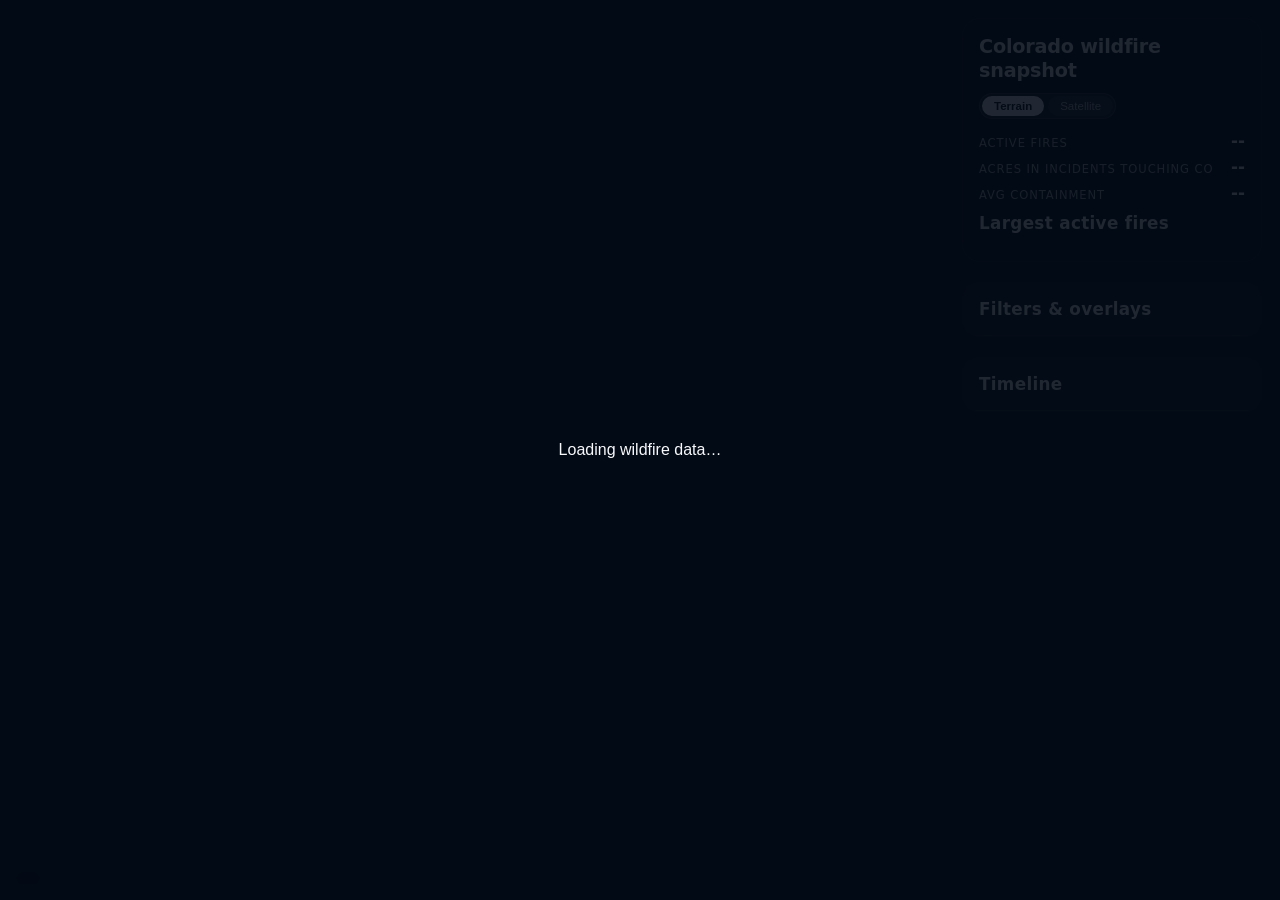
==== index.html @ 7329a6e5 "updating file to index.html this makes the github page URL cleaner" ====
<!DOCTYPE html>
<html lang="en">

<head>
    <meta charset="utf-8" />
    <meta name="viewport" content="width=device-width, initial-scale=1" />
    <title>Colorado Wildfire Tracker 2026</title>
    <link rel="icon" href="data:image/svg+xml,<svg xmlns='http://www.w3.org/2000/svg' viewBox='0 0 100 100'><text y='.9em' font-size='90'>🔥</text></svg>" />
    <link rel="preconnect" href="https://api.mapbox.com" />
    <link rel="preconnect" href="https://events.mapbox.com" />
    <link rel="stylesheet" href="https://api.mapbox.com/mapbox-gl-js/v3.1.2/mapbox-gl.css" />
    <style>
        :root {
            color-scheme: dark;
            --bg: #030b16;
            --panel-bg: rgba(6, 14, 27, 0.92);
            --panel-border: rgba(255, 255, 255, 0.08);
            --panel-shadow: 0 24px 45px rgba(0, 0, 0, 0.45);
            --accent: #cf4236;
            --text: #f8f9fb;
            --muted: rgba(255, 255, 255, 0.7);
            --chip-bg: rgba(255, 255, 255, 0.04);
            --chip-border: rgba(255, 255, 255, 0.16);
            --panel-max-width: 300px;
            --panel-padding: 16px;
        }

        * {
            box-sizing: border-box;
        }

        body {
            margin: 0;
            min-height: 100vh;
            font-family: 'Source Sans Pro', 'Helvetica Neue', Arial, sans-serif;
            background-color: var(--bg);
            color: var(--text);
            -webkit-font-smoothing: antialiased;
        }

        #map {
            position: fixed;
            inset: 0;
            width: 100%;
            height: 100vh;
        }

        .hud {
            position: absolute;
            top: 18px;
            right: 18px;
            width: min(var(--panel-max-width), calc(100% - 36px));
            display: flex;
            flex-direction: column;
            gap: 12px;
            z-index: 5;
            max-height: calc(100vh - 36px);
            overflow-y: auto;
        }

        .panel {
            background: rgba(5, 8, 16, 0.4);
            border: 1px solid rgba(255, 255, 255, 0.04);
            border-radius: 18px;
            padding: var(--panel-padding);
            box-shadow: 0 30px 50px rgba(3, 7, 18, 0.45);
            backdrop-filter: blur(20px);
            container-type: inline-size;
            font-family: system-ui, -apple-system, BlinkMacSystemFont, "Segoe UI", sans-serif;
            --font-xs: clamp(0.6rem, 0.54rem + 0.25vw, 0.72rem);
            --font-sm: clamp(0.72rem, 0.65rem + 0.3vw, 0.88rem);
            --font-md: clamp(0.9rem, 0.8rem + 0.35vw, 1.05rem);
            --font-lg: clamp(1.05rem, 0.95rem + 0.45vw, 1.2rem);
        }

        .panel h1,
        .panel h2,
        .panel h3 {
            margin: 0;
            color: var(--text);
            letter-spacing: -0.01em;
        }

        .panel h1 {
            font-size: var(--font-lg);
            line-height: 1.25;
        }

        .panel h2,
        .accordion summary {
            font-size: var(--font-md);
            letter-spacing: 0.02em;
        }

        .panel p {
            margin: 4px 0;
            color: var(--muted);
            font-size: var(--font-sm);
        }

        .panel-header {
            display: flex;
            flex-direction: column;
            align-items: flex-start;
            gap: 10px;
            margin-bottom: 12px;
        }

        .eyebrow {
            text-transform: uppercase;
            letter-spacing: 0.18em;
            font-size: 0.65rem;
            color: var(--muted);
            margin-bottom: 4px;
        }

        .stat-table {
            display: flex;
            flex-direction: column;
            gap: 6px;
            margin-bottom: 10px;
        }

        .stat-row {
            display: flex;
            justify-content: space-between;
            align-items: baseline;
            gap: 12px;
        }

        .stat-row .label {
            font-size: var(--font-xs);
            letter-spacing: 0.08em;
            text-transform: uppercase;
            color: var(--muted);
        }

        .stat-row .value {
            font-size: var(--font-md);
            font-weight: 700;
            color: var(--text);
            text-align: right;
        }

        .top-fires ol {
            margin: 12px 0 0;
            padding-left: 20px;
        }

        .top-fires li {
            margin-bottom: 5px;
            line-height: 1.3;
            font-size: var(--font-sm);
            cursor: pointer;
        }

        .top-fires .fire-meta {
            font-size: 0.85rem;
            color: var(--muted);
        }

        .style-toggle {
            display: inline-flex;
            background: rgba(255, 255, 255, 0.06);
            border-radius: 999px;
            padding: 2px;
            border: 1px solid rgba(255, 255, 255, 0.12);
            gap: 4px;
            flex-wrap: wrap;
        }

        .style-toggle button {
            border: none;
            background: rgba(255, 255, 255, 0.08);
            color: var(--muted);
            font-size: var(--font-xs);
            padding: 4px 12px;
            border-radius: 999px;
            cursor: pointer;
            transition: background 0.2s ease, color 0.2s ease;
            white-space: nowrap;
        }

        .style-toggle button.active {
            background: #f8fafc;
            color: #0c1022;
            font-weight: 600;
        }

        #chart-wrapper {
            margin-top: 18px;
            border: 1px solid rgba(255, 255, 255, 0.08);
            border-radius: 14px;
            overflow: hidden;
            background: rgba(255, 255, 255, 0.02);
        }

        #dw-chart {
            width: 100%;
            min-height: 220px;
            border: none;
            display: block;
        }

        #size-filter-container {
            display: grid;
            grid-template-columns: repeat(auto-fit, minmax(140px, 1fr));
            gap: 8px;
            margin-bottom: 12px;
        }

        .chip {
            position: relative;
            display: block;
        }

        .chip input {
            position: absolute;
            opacity: 0;
            pointer-events: none;
        }

        .chip-content {
            display: flex;
            align-items: center;
            gap: 6px;
            padding: 6px 8px;
            border: 1px solid var(--chip-border);
            border-radius: 999px;
            background: rgba(255, 255, 255, 0.02);
            font-size: var(--font-sm);
            cursor: pointer;
            transition: border 0.2s ease, background 0.2s ease;
        }

        .chip input:checked + .chip-content {
            border-color: var(--accent);
            background: rgba(207, 66, 54, 0.15);
        }

        .chip-swatch {
            width: 12px;
            height: 12px;
            border-radius: 50%;
            flex-shrink: 0;
        }

        label.select-label {
            display: flex;
            flex-direction: column;
            gap: 6px;
            font-size: var(--font-sm);
            margin-bottom: 12px;
        }

        label.select-label select {
            background: rgba(255, 255, 255, 0.05);
            border: 1px solid rgba(255, 255, 255, 0.2);
            border-radius: 999px;
            color: var(--text);
            padding: 6px 34px 6px 12px;
            font-size: var(--font-sm);
            appearance: none;
            background-image: linear-gradient(45deg, transparent 50%, var(--muted) 50%), linear-gradient(135deg, var(--muted) 50%, transparent 50%);
            background-position: calc(100% - 18px) calc(50% - 3px), calc(100% - 10px) calc(50% - 3px);
            background-size: 6px 6px, 6px 6px;
            background-repeat: no-repeat;
        }

        .toggle {
            display: inline-flex;
            align-items: center;
            gap: 10px;
            font-size: var(--font-sm);
            cursor: pointer;
        }

        .toggle input {
            width: 42px;
            height: 22px;
        }

        #timeline-panel input[type="range"] {
            width: 100%;
            margin-top: 16px;
        }

        #timeline-label {
            font-weight: 600;
            color: var(--text);
        }

        .timeline-header {
            display: flex;
            justify-content: space-between;
            align-items: center;
            gap: 14px;
        }
        .accordion {
            padding: 0;
            border-radius: 16px;
            overflow: hidden;
            border: 1px solid rgba(255, 255, 255, 0.03);
            background: rgba(4, 7, 14, 0.55);
            box-shadow: 0 25px 45px rgba(3, 7, 18, 0.3);
            margin-top: 8px;
        }

        .accordion summary {
            list-style: none;
            cursor: pointer;
            padding: var(--panel-padding);
            font-size: var(--font-md);
            font-weight: 700;
            color: var(--text);
            display: flex;
            justify-content: space-between;
            align-items: center;
            background: rgba(255, 255, 255, 0.03);
            border-bottom: 1px solid rgba(255, 255, 255, 0.06);
        }

        .accordion summary::-webkit-details-marker {
            display: none;
        }

        .accordion .accordion-hint {
            font-size: var(--font-xs);
            color: var(--muted);
            font-weight: 400;
        }

        .accordion-content {
            padding: 0 var(--panel-padding) var(--panel-padding);
        }

        .timeline-status {
            font-size: var(--font-sm);
            color: var(--muted);
            margin-bottom: 8px;
        }

        @container (max-width: 360px) {
            .panel {
                --font-lg: clamp(1rem, 0.95rem + 0.4vw, 1.15rem);
                --font-md: clamp(0.9rem, 0.8rem + 0.35vw, 1rem);
                --font-sm: clamp(0.75rem, 0.7rem + 0.2vw, 0.85rem);
                --font-xs: clamp(0.65rem, 0.6rem + 0.15vw, 0.75rem);
            }
        }

        .timeline-range {
            display: flex;
            align-items: center;
            gap: 12px;
        }

        .timeline-range input[type="range"] {
            flex: 1;
        }

        .timeline-footnote {
            font-size: 0.8rem;
            color: var(--muted);
            margin-top: 8px;
        }

        #loading-overlay {
            position: fixed;
            inset: 0;
            display: flex;
            align-items: center;
            justify-content: center;
            font-size: 1rem;
            background: rgba(3, 11, 22, 0.88);
            color: var(--text);
            z-index: 10;
        }

        #loading-overlay.is-hidden {
            display: none;
        }

        #error-banner {
            position: absolute;
            top: 16px;
            left: 50%;
            transform: translateX(-50%);
            background: rgba(207, 66, 54, 0.95);
            color: #fff;
            padding: 10px 18px;
            border-radius: 999px;
            font-size: 0.9rem;
            border: 1px solid rgba(255, 255, 255, 0.2);
            z-index: 6;
        }

        #last-update {
            position: absolute;
            bottom: 16px;
            left: 16px;
            background: rgba(0, 0, 0, 0.65);
            color: #fff;
            padding: 6px 12px;
            border-radius: 999px;
            font-size: 0.8rem;
            letter-spacing: 0.04em;
            z-index: 5;
        }

        .mapboxgl-popup-content {
            background: rgba(5, 8, 16, 0.4);
            border-radius: 14px;
            border: 1px solid rgba(255, 255, 255, 0.06);
            color: var(--text);
            padding: 10px 14px;
            backdrop-filter: blur(14px);
        }

        .mapboxgl-popup-close-button {
            color: #f8fafc;
            font-size: 18px;
            width: 26px;
            height: 26px;
            line-height: 24px;
            background: transparent;
            border: none;
            cursor: pointer;
            text-shadow: 0 0 4px rgba(0, 0, 0, 0.5);
        }

        .mapboxgl-popup-close-button:hover {
            background: rgba(248, 250, 252, 0.1);
        }

        .mapboxgl-popup-tip {
            border-top-color: rgba(5, 8, 16, 0.4) !important;
            border-bottom-color: rgba(5, 8, 16, 0.4) !important;
        }

        .popup h3 {
            margin: 0 0 1px;
            font-size: var(--font-md);
            line-height: 1.1;
        }

        .popup-metric {
            margin: 0;
            font-weight: 600;
            font-size: var(--font-md);
            line-height: 1.2;
        }

        .popup-meta {
            margin: 0;
            font-size: var(--font-sm);
            color: var(--muted);
            line-height: 1.2;
        }

        .popup-note {
            margin: 6px 0 0 0;
            padding-top: 6px;
            font-size: var(--font-xs);
            color: var(--muted);
            font-style: italic;
            border-top: 1px solid rgba(255,255,255,0.15);
            line-height: 1.2;
        }

        .popup-source {
            margin: 6px 0 0 0;
            font-size: var(--font-xs);
            color: var(--muted);
            line-height: 1.2;
        }

        .popup-source a {
            color: #7cb3ff;
            text-decoration: none;
        }

        .popup-source a:hover {
            text-decoration: underline;
        }

        @media (max-width: 1100px) {
            .hud {
                width: min(320px, calc(100% - 28px));
            }
        }

        @media (max-width: 720px) {
            :root {
                --panel-max-width: 100%;
                --panel-padding: 14px;
            }

            .hud {
                position: relative;
                width: 100%;
                right: auto;
                top: auto;
                padding: 12px;
                gap: 12px;
            }

            .panel {
                border-radius: 14px;
            }

            .panel h1 {
                font-size: 1.4rem;
                line-height: 1.2;
            }

            .panel h2 {
                font-size: 1.05rem;
            }

            .panel p,
            .chip-content,
            label.select-label {
                font-size: 0.8rem;
            }

            .metric .label {
                font-size: 0.65rem;
            }

            .metric .value {
                font-size: 1.3rem;
            }

            .panel-header {
                flex-direction: column;
                align-items: flex-start;
                gap: 8px;
            }

            .statewide-metrics {
                grid-template-columns: repeat(2, minmax(0, 1fr));
                gap: 8px;
            }

            #size-filter-container {
                display: flex;
                flex-wrap: wrap;
            }

            .chip {
                flex: 1 1 calc(50% - 6px);
            }

            .chip-content {
                font-size: 0.82rem;
                padding: 7px 9px;
            }

            label.select-label select {
                font-size: 0.85rem;
                padding: 7px 10px;
            }

            #timeline-panel input[type='range'] {
                margin-top: 10px;
            }
        }

        @media (max-width: 540px) {
            #legend-panel,
            #timeline-panel {
                display: none;
            }

            .panel {
                padding: 12px 14px;
            }

            .hud {
                gap: 10px;
            }

            .statewide-metrics {
                gap: 6px;
            }

            .metric {
                padding: 10px;
            }

            .panel h1 {
                font-size: 1.25rem;
            }

            .panel h2 {
                font-size: 1rem;
            }
        }

        @media (max-width: 980px) {
            #map {
                position: relative;
            }

            #last-update {
                position: relative;
                bottom: auto;
                left: auto;
                margin: 12px 0 0 16px;
            }

            #error-banner {
                top: auto;
                bottom: 16px;
            }
        }
    </style>
</head>

<body data-mapbox-token="pk.eyJ1IjoiZXZud2xnIiwiYSI6ImNtaWx6YnBxMzF1YnozY29zaXQ4Mnh1Y2MifQ.WSCifQb8GzrWHhA4PyWa-A" data-datawrapper-chart="" data-top-fires="5">
    <div id="map" role="presentation"></div>
    <div id="loading-overlay" role="status" aria-live="polite">Loading wildfire data…</div>
    <div id="error-banner" role="alert" hidden></div>
    <div id="last-update" aria-live="polite"></div>

    <div class="hud" aria-live="polite">
        <section id="stats-panel" class="panel">
            <div class="panel-header">
                <h1>Colorado wildfire snapshot</h1>
                <div class="style-toggle" role="group" aria-label="Basemap style">
                    <button type="button" data-style="terrain" class="active">Terrain</button>
                    <button type="button" data-style="satellite">Satellite</button>
                </div>
            </div>

            <div class="stat-table" role="table">
                <div class="stat-row" role="row">
                    <span class="label" role="cell">Active fires</span>
                    <span class="value" id="metric-fires" role="cell">--</span>
                </div>
                <div class="stat-row" role="row">
                    <span class="label" role="cell">Acres in incidents touching CO</span>
                    <span class="value" id="metric-acres" role="cell">--</span>
                </div>
                <div class="stat-row" role="row">
                    <span class="label" role="cell">Avg containment</span>
                    <span class="value" id="metric-containment" role="cell">--</span>
                </div>
            </div>

            <div class="top-fires">
                <h2>Largest active fires</h2>
                <ol id="top-fires-list"></ol>
            </div>

            <div id="chart-wrapper" class="chart-wrapper" hidden>
                <iframe id="dw-chart" title="Year-to-date acres burned" scrolling="no" loading="lazy"></iframe>
            </div>
        </section>

        <details id="legend-panel" class="panel accordion">
            <summary>Filters & overlays <span class="accordion-hint"></span></summary>
            <div class="accordion-content">
                <div id="size-filter-container"></div>

                <label class="select-label">
                    Containment level
                    <select id="containment-filter">
                        <option value="all">All containment levels</option>
                        <option value="low">Under 25%</option>
                        <option value="medium">25%-75%</option>
                        <option value="high">Over 75%</option>
                        <option value="contained">Fully contained</option>
                    </select>
                </label>

                <label class="toggle">
                    <input type="checkbox" id="aq-toggle" />
                    <span>Show air-quality overlay</span>
                </label>
            </div>
        </details>

        <details id="timeline-panel" class="panel accordion">
            <summary>Timeline <span class="accordion-hint"></span></summary>
            <div class="accordion-content">
                <div class="timeline-status">Showing fires through <output id="timeline-label">Loading…</output></div>
                <div class="timeline-range">
                    <input type="range" id="timeline-range" min="0" max="0" step="1" value="0" />
                </div>
                <p class="timeline-footnote">Drag to show fires discovered up to the selected date.</p>
            </div>
        </details>
    </div>

    <script src="https://api.mapbox.com/mapbox-gl-js/v3.1.2/mapbox-gl.js"></script>
    <script>
        (() => {
            // ============================================================
            // COLORADO-SPECIFIC CONFIGURATION
            // ============================================================
            const STATE_NAME = 'Colorado';
            const STATE_ABBREV = 'CO';
            // Colorado bounding box: SW corner to NE corner (with padding for context)
            const STATE_BOUNDS = [
                [-109.5, 36.8],  // Southwest: Four Corners area
                [-101.8, 41.2]   // Northeast: Nebraska border
            ];
            // Expanded bounds to prevent panning too far outside the state
            const MAX_BOUNDS = [
                [-112.0, 34.0],  // Southwest limit
                [-99.0, 44.0]    // Northeast limit
            ];
            const STATE_CENTER = [-105.5, 39.0];  // Roughly Denver area
            const STATE_ZOOM = 6;
            // ============================================================

            const MAPBOX_TOKEN = window.MAPBOX_ACCESS_TOKEN || document.body.dataset.mapboxToken || '';
            const DATAWRAPPER_CHART_ID = document.body.dataset.datawrapperChart || '';
            const TOP_FIRE_LIMIT = Number(document.body.dataset.topFires || 5);
            const COLORADO_QUERY_ENVELOPE = '-109.060253,36.992426,-102.041524,41.003444';
            const PERIMETERS_ENDPOINT = buildArcgisSpatialQueryUrl(
                'WFIGS_Interagency_Perimeters_Current'
            );
            const INCIDENTS_ENDPOINT = buildArcgisSpatialQueryUrl(
                'WFIGS_Incident_Locations_Current'
            );
            const DAY_MS = 86_400_000;
            const SIZE_BUCKETS = [
                { id: 'mega', label: 'Mega • 100k+ acres', min: 100_000, max: null, color: '#ff4d4f' },
                { id: 'major', label: 'Major • 50k-100k', min: 50_000, max: 100_000, color: '#ff7648' },
                { id: 'large', label: 'Large • 10k-50k', min: 10_000, max: 50_000, color: '#ffa347' },
                { id: 'medium', label: 'Medium • 1k-10k', min: 1_000, max: 10_000, color: '#ffd257' },
                { id: 'small', label: 'Small • under 1k', min: 0, max: 1_000, color: '#fef2a1' }
            ];
            const BUCKET_MAP = new Map(SIZE_BUCKETS.map((bucket) => [bucket.id, bucket]));
            const SMALL_FIRE_ACRES = 3_000;
            const MAPBOX_STYLES = {
                terrain: 'mapbox://styles/evnwlg/cmilw81c000ii01r9b7lm9py5',
                satellite: 'mapbox://styles/mapbox/satellite-streets-v12'
            };
            const AQ_SOURCE_ID = 'aq-tiles';
            const AQ_LAYER_ID = 'aq-tiles-layer';
            const AQ_TILE_URL = 'https://tiles.aqicn.org/tiles/usepa-aqi/{z}/{x}/{y}.png?token=demo';

            const refs = {
                loading: document.getElementById('loading-overlay'),
                errorBanner: document.getElementById('error-banner'),
                lastUpdate: document.getElementById('last-update'),
                metricFires: document.getElementById('metric-fires'),
                metricAcres: document.getElementById('metric-acres'),
                metricContainment: document.getElementById('metric-containment'),
                topFiresList: document.getElementById('top-fires-list'),
                chartWrapper: document.getElementById('chart-wrapper'),
                chartFrame: document.getElementById('dw-chart'),
                sizeFilterContainer: document.getElementById('size-filter-container'),
                containmentFilter: document.getElementById('containment-filter'),
                airQualityToggle: document.getElementById('aq-toggle'),
                timelineRange: document.getElementById('timeline-range'),
                timelineLabel: document.getElementById('timeline-label'),
                styleButtons: document.querySelectorAll('.style-toggle button')
            };

            const state = {
                geojson: null,
                activeSizeBuckets: new Set(SIZE_BUCKETS.map((bucket) => bucket.id)),
                containmentFilter: 'all',
                timeline: { enabled: false, minTs: null, maxTs: null, currentTs: null },
                showAirQuality: false,
                baseStyle: 'terrain',
                featureLookup: new Map(),
                mapPadding: { top: 24, bottom: 24, left: 24, right: 320 }
            };

            if (!MAPBOX_TOKEN) {
                blockInitialization('Add a Mapbox access token by setting window.MAPBOX_ACCESS_TOKEN before loading this page.');
                return;
            }

            mapboxgl.accessToken = MAPBOX_TOKEN;
            const isMobile = window.matchMedia('(max-width: 640px)').matches;

            const map = new mapboxgl.Map({
                container: 'map',
                style: MAPBOX_STYLES[state.baseStyle],
                bounds: STATE_BOUNDS,
                fitBoundsOptions: { padding: 20 },
                maxBounds: MAX_BOUNDS,
                minZoom: 5,
                attributionControl: false
            });

            map.addControl(new mapboxgl.AttributionControl({ customAttribution: 'Fire perimeters © NIFC' }));
            map.addControl(new mapboxgl.NavigationControl(), 'top-left');
            map.addControl(new mapboxgl.FullscreenControl(), 'top-left');

            const hoverPopup = new mapboxgl.Popup({ closeButton: false, closeOnClick: false, className: 'hover-popup', offset: 8 });
            const clickPopup = new mapboxgl.Popup({ closeButton: true, anchor: 'top', maxWidth: '320px' });
            let interactionsBound = false;

            initializeStyleToggle();
            initializeSizeFilters();
            initializeContainmentFilter();
            initializeAirQualityToggle();
            initializeDatawrapperEmbed();
            initializeAccordionHints();

            map.on('load', async () => {
                try {
                    const geojson = await fetchAndMergeWildfireData();
                    enrichFeatureProperties(geojson);
                    state.geojson = geojson;
                    rebuildFeatureLookup();
                    initWildfireLayers();
                    updateStatsPanel();
                    initializeTimelineControls();
                    applyMapPadding();
                    refs.lastUpdate.textContent = `Data updated: ${new Date().toLocaleString('en-US', { dateStyle: 'medium', timeStyle: 'short' })}`;
                    refs.lastUpdate.hidden = false;
                    refs.errorBanner.hidden = true;
                } catch (error) {
                    console.error('Error loading wildfire data:', error);
                    showError(`Unable to load wildfire data: ${error.message}`);
                } finally {
                    refs.loading.classList.add('is-hidden');
                }
            });

            map.on('style.load', () => {
                if (state.geojson) {
                    initWildfireLayers();
                }
                if (state.showAirQuality) {
                    ensureAirQualityLayer();
                }
                applyMapPadding();
            });

            window.addEventListener('resize', () => {
                applyMapPadding();
            });

            function initializeStyleToggle() {
                refs.styleButtons.forEach((button) => {
                    button.addEventListener('click', () => {
                        const targetStyle = button.dataset.style;
                        if (!targetStyle || state.baseStyle === targetStyle) return;
                        state.baseStyle = targetStyle;
                        refs.styleButtons.forEach((btn) => btn.classList.toggle('active', btn === button));
                        map.setStyle(MAPBOX_STYLES[targetStyle]);
                    });
                });
            }

            function initializeSizeFilters() {
                SIZE_BUCKETS.forEach((bucket) => {
                    const label = document.createElement('label');
                    label.className = 'chip';

                    const input = document.createElement('input');
                    input.type = 'checkbox';
                    input.value = bucket.id;
                    input.checked = true;

                    const content = document.createElement('span');
                    content.className = 'chip-content';

                    const swatch = document.createElement('span');
                    swatch.className = 'chip-swatch';
                    swatch.style.background = bucket.color;

                    const text = document.createElement('span');
                    text.textContent = bucket.label;

                    content.append(swatch, text);
                    label.append(input, content);
                    refs.sizeFilterContainer.append(label);

                    input.addEventListener('change', () => {
                        if (input.checked) {
                            state.activeSizeBuckets.add(bucket.id);
                        } else {
                            state.activeSizeBuckets.delete(bucket.id);
                        }
                        updateMapFilters();
                    });
                });
            }

            function initializeContainmentFilter() {
                refs.containmentFilter.addEventListener('change', (event) => {
                    state.containmentFilter = event.target.value;
                    updateMapFilters();
                });
            }

            function initializeAirQualityToggle() {
                refs.airQualityToggle.addEventListener('change', (event) => {
                    state.showAirQuality = event.target.checked;
                    if (state.showAirQuality) {
                        ensureAirQualityLayer();
                    } else if (map.getLayer(AQ_LAYER_ID)) {
                        map.setLayoutProperty(AQ_LAYER_ID, 'visibility', 'none');
                    }
                });
            }

            function initializeDatawrapperEmbed() {
                if (!DATAWRAPPER_CHART_ID) {
                    refs.chartWrapper.hidden = true;
                    return;
                }
                refs.chartWrapper.hidden = false;
                refs.chartFrame.src = `https://datawrapper.dwcdn.net/${DATAWRAPPER_CHART_ID}/1/`;
            }

            function initializeAccordionHints() {
                document.querySelectorAll('.accordion').forEach((accordion) => {
                    const hint = accordion.querySelector('.accordion-hint');
                    if (!hint) return;
                    const sync = () => {
                        hint.textContent = accordion.open ? 'Hide' : 'Show';
                    };
                    sync();
                    accordion.addEventListener('toggle', sync);
                });
            }

            function buildArcgisSpatialQueryUrl(serviceName) {
                // Fetch incidents/perimeters that spatially intersect Colorado bounds.
                // This includes fires whose origin state is outside Colorado but whose
                // footprint overlaps Colorado.
                const base = `https://services3.arcgis.com/T4QMspbfLg3qTGWY/arcgis/rest/services/${serviceName}/FeatureServer/0/query`;
                const params = new URLSearchParams({
                    where: '1=1',
                    outFields: '*',
                    f: 'geojson',
                    geometry: COLORADO_QUERY_ENVELOPE,
                    geometryType: 'esriGeometryEnvelope',
                    inSR: '4326',
                    spatialRel: 'esriSpatialRelIntersects'
                });
                return `${base}?${params.toString()}`;
            }

            async function fetchAndMergeWildfireData() {
                // Fetch both perimeters (polygons) and incident points in parallel
                const [perimetersRes, incidentsRes] = await Promise.all([
                    fetch(PERIMETERS_ENDPOINT, { headers: { Accept: 'application/json' } }),
                    fetch(INCIDENTS_ENDPOINT, { headers: { Accept: 'application/json' } })
                ]);

                if (!perimetersRes.ok) {
                    throw new Error(`Perimeters: ${perimetersRes.status} ${perimetersRes.statusText}`);
                }
                if (!incidentsRes.ok) {
                    throw new Error(`Incidents: ${incidentsRes.status} ${incidentsRes.statusText}`);
                }

                const perimeters = await perimetersRes.json();
                const incidents = await incidentsRes.json();

                // Build a set of incident names that have perimeters
                const perimeterNames = new Set(
                    perimeters.features.map(f => 
                        (f.properties.poly_IncidentName || '').toLowerCase().trim()
                    ).filter(Boolean)
                );

                console.log(`Perimeters: ${perimeters.features.length}, Incident points: ${incidents.features.length}`);
                console.log('Perimeter names:', [...perimeterNames]);

                // Mark all perimeter features as NOT points (use string for reliable filter matching)
                perimeters.features.forEach(f => {
                    f.properties.__featureType = 'polygon';
                });

                // Add incident points that DON'T have perimeters (avoid duplicates)
                const pointsWithoutPerimeters = incidents.features.filter(f => {
                    const name = (f.properties.IncidentName || '').toLowerCase().trim();
                    return !perimeterNames.has(name);
                });

                console.log(`Points without perimeters: ${pointsWithoutPerimeters.length}`);

                // Normalize incident point properties to match perimeter schema
                pointsWithoutPerimeters.forEach(f => {
                    const props = f.properties;
                    // Map incident fields to perimeter-style fields
                    props.poly_IncidentName = props.IncidentName;
                    props.poly_GISAcres = props.DailyAcres || props.CalculatedAcres || props.IncidentSize || 0;
                    props.attr_PercentContained = props.PercentContained;
                    props.attr_FireCause = props.FireCause;
                    props.attr_POOState = props.POOState;
                    props.attr_POOCounty = props.POOCounty;
                    props.__featureType = 'point'; // Flag for rendering as point
                });

                // Combine: perimeters first, then points without perimeters
                const combined = {
                    type: 'FeatureCollection',
                    features: [...perimeters.features, ...pointsWithoutPerimeters]
                };

                console.log(`Combined total: ${combined.features.length} fires`);
                return combined;
            }

            function enrichFeatureProperties(geojson) {
                geojson.features.forEach((feature) => {
                    const props = feature.properties || {};
                    const acres = Number.parseFloat(props.poly_GISAcres) || 0;
                    const containment = Number.parseFloat(props.attr_PercentContained);
                    props.__acres = acres;
                    props.__containment = Number.isFinite(containment) ? containment : null;
                    props.__discoveryTs = parseTimestamp(props);
                    props.__primaryName = props.poly_IncidentName || props.attr_IncidentName || 'Unnamed fire';
                    props.__centroid = computeCentroid(feature.geometry);
                    props.__bounds = computeBounds(feature.geometry);
                    feature.properties = props;
                });
            }

            function rebuildFeatureLookup() {
                state.featureLookup.clear();
                state.geojson?.features.forEach((feature) => {
                    const key = feature.properties.__primaryName?.toLowerCase();
                    if (key) {
                        state.featureLookup.set(key, feature);
                    }
                });
            }

            function parseTimestamp(props) {
                const candidateFields = [
                    'attr_CreatedOnDateTime_dt',
                    'attr_DateCurrent',
                    'attr_ModifiedOnDateTime_dt',
                    'attr_IrwinReportDate',
                    'attr_FireDiscoveryDateTime'
                ];
                for (const field of candidateFields) {
                    const value = props[field];
                    if (!value) continue;
                    const ts =
                        typeof value === 'number'
                            ? value
                            : Number.isFinite(Number(value))
                                ? Number(value)
                                : Date.parse(value);
                    if (!Number.isNaN(ts)) {
                        return ts;
                    }
                }
                return null;
            }

            function computeCentroid(geometry) {
                if (!geometry) return null;
                
                // Handle Point geometry directly
                if (geometry.type === 'Point') {
                    const [lng, lat] = geometry.coordinates || [];
                    return (lng !== undefined && lat !== undefined) ? { lng, lat } : null;
                }
                
                // Handle Polygon/MultiPolygon
                let coords = [];
                if (geometry.type === 'Polygon') {
                    coords = geometry.coordinates?.[0] || [];
                } else if (geometry.type === 'MultiPolygon') {
                    coords = geometry.coordinates?.[0]?.[0] || [];
                }
                if (!coords.length) return null;
                let sumLng = 0;
                let sumLat = 0;
                coords.forEach(([lng, lat]) => {
                    sumLng += lng;
                    sumLat += lat;
                });
                const count = coords.length;
                return count ? { lng: sumLng / count, lat: sumLat / count } : null;
            }

            function computeBounds(geometry) {
                if (!geometry) return null;
                let coords = [];
                if (geometry.type === 'Polygon') {
                    coords = geometry.coordinates?.[0] || [];
                } else if (geometry.type === 'MultiPolygon') {
                    geometry.coordinates?.forEach((poly) => {
                        poly?.[0]?.forEach((c) => coords.push(c));
                    });
                }
                if (!coords.length) return null;
                let minLng = Infinity;
                let maxLng = -Infinity;
                let minLat = Infinity;
                let maxLat = -Infinity;
                coords.forEach(([lng, lat]) => {
                    if (lng < minLng) minLng = lng;
                    if (lng > maxLng) maxLng = lng;
                    if (lat < minLat) minLat = lat;
                    if (lat > maxLat) maxLat = lat;
                });
                if (!isFinite(minLng) || !isFinite(minLat) || !isFinite(maxLng) || !isFinite(maxLat)) {
                    return null;
                }
                return [
                    [minLng, minLat],
                    [maxLng, maxLat]
                ];
            }

            function initWildfireLayers() {
                if (!state.geojson) return;
                const acresExpr = ['coalesce', ['to-number', ['get', '__acres']], 0];
                // Filter for polygon features (perimeters) vs point features (incidents without perimeters)
                const isPolygon = ['any', 
                    ['==', ['geometry-type'], 'Polygon'],
                    ['==', ['geometry-type'], 'MultiPolygon']
                ];
                const isPoint = ['==', ['geometry-type'], 'Point'];

                if (!map.getSource('wildfires')) {
                    map.addSource('wildfires', { type: 'geojson', data: state.geojson });
                    
                    // === POLYGON LAYERS (fire perimeters) ===
                    
                    // 1. Symbol for small polygon fires (Zoom < 8)
                    map.addLayer({
                        id: 'wildfire-small-symbol',
                        type: 'symbol',
                        source: 'wildfires',
                        filter: ['all', isPolygon, ['<', acresExpr, SMALL_FIRE_ACRES]],
                        maxzoom: 8,
                        layout: {
                            'text-field': '×',
                            'text-font': ['Arial Unicode MS Bold'],
                            'text-size': 28,
                            'text-allow-overlap': true,
                            'text-ignore-placement': true
                        },
                        paint: {
                            'text-color': '#ff8c42',
                            'text-halo-color': '#b11226',
                            'text-halo-width': 2
                        }
                    });

                    // 2. Fill for LARGE polygon fires (Always visible)
                    map.addLayer({
                        id: 'wildfire-fill-large',
                        type: 'fill',
                        source: 'wildfires',
                        filter: ['all', isPolygon, ['>=', acresExpr, SMALL_FIRE_ACRES]],
                        paint: {
                            'fill-color': '#ff8c42',
                            'fill-opacity': 0.6
                        }
                    }, 'wildfire-small-symbol');

                    // 3. Fill for SMALL polygon fires (Zoom >= 8 only)
                    map.addLayer({
                        id: 'wildfire-fill-small',
                        type: 'fill',
                        source: 'wildfires',
                        filter: ['all', isPolygon, ['<', acresExpr, SMALL_FIRE_ACRES]],
                        minzoom: 8,
                        paint: {
                            'fill-color': '#ff8c42',
                            'fill-opacity': 0.6
                        }
                    }, 'wildfire-small-symbol');

                    // 4. Outline for LARGE polygon fires (Always visible)
                    map.addLayer({
                        id: 'wildfire-outline-large',
                        type: 'line',
                        source: 'wildfires',
                        filter: ['all', isPolygon, ['>=', acresExpr, SMALL_FIRE_ACRES]],
                        paint: {
                            'line-color': '#b11226',
                            'line-width': 1.5,
                            'line-opacity': 0.9
                        }
                    });

                    // 5. Outline for SMALL polygon fires (Zoom >= 8 only)
                    map.addLayer({
                        id: 'wildfire-outline-small',
                        type: 'line',
                        source: 'wildfires',
                        filter: ['all', isPolygon, ['<', acresExpr, SMALL_FIRE_ACRES]],
                        minzoom: 8,
                        paint: {
                            'line-color': '#b11226',
                            'line-width': 1.5,
                            'line-opacity': 0.9
                        }
                    });

                    // === POINT LAYERS (incidents without perimeters) ===
                    // Only show features with __featureType='point' (incident points without perimeters)
                    const pointLayerFilter = ['==', ['get', '__featureType'], 'point'];
                    
                    // X symbol for point incidents (same style as small polygon fires)
                    map.addLayer({
                        id: 'wildfire-point-symbol',
                        type: 'symbol',
                        source: 'wildfires',
                        filter: pointLayerFilter,
                        layout: {
                            'text-field': '×',
                            'text-font': ['Arial Unicode MS Bold'],
                            'text-size': 28,
                            'text-allow-overlap': true,
                            'text-ignore-placement': true
                        },
                        paint: {
                            'text-color': '#ff8c42',
                            'text-halo-color': '#b11226',
                            'text-halo-width': 2
                        }
                    });
                    
                } else {
                    map.getSource('wildfires').setData(state.geojson);
                }

                if (!interactionsBound) {
                    bindMapInteractions();
                    interactionsBound = true;
                }

                updateMapFilters();
            }

            function bindMapInteractions() {
                const clickableLayers = [
                    'wildfire-small-symbol',
                    'wildfire-fill-large',
                    'wildfire-fill-small',
                    'wildfire-point-symbol'
                ];

                // Global click handler - query all wildfire layers
                map.on('click', (e) => {
                    console.log('Map click at:', e.lngLat);
                    
                    // Query features at click point from wildfire layers
                    const features = map.queryRenderedFeatures(e.point, {
                        layers: clickableLayers.filter(layer => map.getLayer(layer))
                    });
                    
                    console.log('Found features:', features.length);
                    
                    if (features.length > 0) {
                        const feature = features[0];
                        console.log('Feature:', feature.properties.__primaryName);
                        showFirePopup(feature, e.lngLat);
                    }
                });

                // Cursor styling
                clickableLayers.forEach(layer => {
                    map.on('mouseenter', layer, () => {
                        map.getCanvas().style.cursor = 'pointer';
                    });
                    map.on('mouseleave', layer, () => {
                        map.getCanvas().style.cursor = '';
                    });
                });
            }

            function showFirePopup(feature, lngLat) {
                const props = feature.properties || {};
                console.log('Showing popup for:', props.__primaryName);
                clickPopup
                    .setLngLat(lngLat)
                    .setHTML(buildPopupHtml(props))
                    .addTo(map);
            }

            function buildPopupHtml(props) {
                const acres = props.__acres ? `${formatNumber(Math.round(props.__acres))} acres` : 'Acreage unavailable';
                const containment = Number.isFinite(props.__containment) ? `${Math.round(props.__containment)}% contained` : 'Containment unknown';
                const cause = props.attr_FireCause || 'Unknown';
                const location = props.attr_IncidentShortDescription ? props.attr_IncidentShortDescription : '';
                const isPointOnly = props.__featureType === 'point';

                return `
                <div class="popup">
                    <h3>${props.__primaryName}</h3>
                    <p class="popup-metric">${acres}</p>
                    <p class="popup-meta">${containment}</p>
                    <p class="popup-meta">Cause: ${cause}</p>
                    ${location ? `<p class="popup-meta">${location}</p>` : ''}
                    ${isPointOnly ? `<p class="popup-note">Perimeter data not available</p>` : ''}
                    <p class="popup-source">Source: <a href="https://data-nifc.opendata.arcgis.com/" target="_blank" rel="noopener">NIFC</a></p>
                </div>
                `;
            }

            function updateStatsPanel() {
                const features = state.geojson?.features || [];
                const totalFires = features.length;
                const totalAcres = features.reduce((sum, feature) => sum + (feature.properties.__acres || 0), 0);
                const validContainments = features
                    .map((feature) => feature.properties.__containment)
                    .filter((value) => Number.isFinite(value));
                const avgContainment = validContainments.length
                    ? validContainments.reduce((a, b) => a + b, 0) / validContainments.length
                    : null;

                refs.metricFires.textContent = totalFires ? formatNumber(totalFires) : '--';
                refs.metricAcres.textContent = totalAcres ? `${formatNumber(Math.round(totalAcres))}` : '--';
                refs.metricContainment.textContent = Number.isFinite(avgContainment)
                    ? `${Math.round(avgContainment)}%`
                    : '--';

                const sorted = [...features].sort((a, b) => (b.properties.__acres || 0) - (a.properties.__acres || 0));
                const top = sorted.slice(0, TOP_FIRE_LIMIT);
                refs.topFiresList.innerHTML = '';
                top.forEach((feature) => {
                    const props = feature.properties;
                    const li = document.createElement('li');
                    const bucket = getBucketForAcres(props.__acres);
                    const key = props.__primaryName?.toLowerCase();
                    if (key) {
                        li.dataset.fireKey = key;
                    }
                    li.innerHTML = `
                        <strong>${props.__primaryName}</strong>
                        <div class="fire-meta">${props.__acres ? `${formatNumber(Math.round(props.__acres))} acres` : 'Unknown size'} • ${
                        Number.isFinite(props.__containment) ? `${Math.round(props.__containment)}% contained` : 'Containment unknown'
                    }</div>
                    `;
                    if (bucket) {
                        li.style.setProperty('--bullet-color', bucket.color);
                        li.style.listStyle = 'none';
                        li.style.position = 'relative';
                        li.style.paddingLeft = '20px';
                        li.insertAdjacentHTML('afterbegin', '<span class="bullet"></span>');
                        const bullet = li.querySelector('.bullet');
                        bullet.style.position = 'absolute';
                        bullet.style.left = '0';
                        bullet.style.top = '0.6em';
                        bullet.style.width = '10px';
                        bullet.style.height = '10px';
                        bullet.style.borderRadius = '50%';
                        bullet.style.background = bucket.color;
                    }
                    refs.topFiresList.append(li);
                });
                attachTopFireHandlers();
            }

            function getBucketForAcres(acres = 0) {
                return SIZE_BUCKETS.find((bucket) => acres >= bucket.min && (bucket.max === null || acres < bucket.max)) || null;
            }

            function attachTopFireHandlers() {
                refs.topFiresList.querySelectorAll('li').forEach((li) => {
                    li.addEventListener('click', () => {
                        const key = li.dataset.fireKey;
                        if (!key) return;
                        const feature = state.featureLookup.get(key);
                        if (!feature) return;
                        focusFeature(feature);
                    });
                });
            }

            function focusFeature(feature, options = {}) {
                try {
                    const bounds = feature.properties?.__bounds;
                    const centroid = feature.properties?.__centroid;
                    const padding = state.mapPadding || { top: 40, bottom: 40, left: 40, right: 40 };
                    // Use provided lngLat (click point) or centroid
                    const popupLocation = options.lngLat || (centroid ? [centroid.lng, centroid.lat] : null);

                    if (bounds) {
                        map.fitBounds(bounds, {
                            padding: { ...padding, right: padding.right + 60 },
                            maxZoom: 11,
                            duration: 1000
                        });
                    } else if (centroid) {
                        map.flyTo({ center: [centroid.lng, centroid.lat], zoom: 8, essential: true });
                    }

                    if (popupLocation) {
                        clickPopup.setLngLat(popupLocation).setHTML(buildPopupHtml(feature.properties)).addTo(map);
                    }
                } catch (err) {
                    console.error('Focus failed:', err);
                }
            }

            function initializeTimelineControls() {
                const timestamps = (state.geojson?.features || [])
                    .map((feature) => feature.properties.__discoveryTs)
                    .filter((ts) => Number.isFinite(ts));

                if (!timestamps.length) {
                    refs.timelineRange.disabled = true;
                    refs.timelineLabel.textContent = 'Timeline unavailable';
                    state.timeline.enabled = false;
                    return;
                }

                const minTs = Math.min(...timestamps);
                const maxTs = Math.max(...timestamps);
                const totalDays = Math.max(0, Math.round((maxTs - minTs) / DAY_MS));

                refs.timelineRange.min = 0;
                refs.timelineRange.max = totalDays || 1;
                refs.timelineRange.value = totalDays;
                state.timeline = { enabled: true, minTs, maxTs, currentTs: maxTs };
                updateTimelineLabel(maxTs);

                refs.timelineRange.addEventListener('input', () => {
                    const offsetDays = Number(refs.timelineRange.value);
                    const ts = state.timeline.minTs + offsetDays * DAY_MS;
                    state.timeline.currentTs = ts;
                    updateTimelineLabel(ts);
                    updateMapFilters();
                });
            }

            function updateTimelineLabel(ts) {
                refs.timelineLabel.textContent = new Date(ts).toLocaleDateString('en-US', {
                    month: 'short',
                    day: 'numeric',
                    year: 'numeric'
                });
            }

            function ensureAirQualityLayer() {
                if (!map.getSource(AQ_SOURCE_ID)) {
                    map.addSource(AQ_SOURCE_ID, {
                        type: 'raster',
                        tiles: [AQ_TILE_URL],
                        tileSize: 256,
                        attribution: 'Air quality overlay © aqicn.org (demo token)'
                    });
                }
                if (!map.getLayer(AQ_LAYER_ID)) {
                    const beforeId = map.getLayer('wildfire-fill') ? 'wildfire-fill' : undefined;
                    map.addLayer(
                        {
                            id: AQ_LAYER_ID,
                            type: 'raster',
                            source: AQ_SOURCE_ID,
                            paint: { 'raster-opacity': 0.28 }
                        },
                        beforeId
                    );
                } else {
                    map.setLayoutProperty(AQ_LAYER_ID, 'visibility', 'visible');
                }
            }

            function updateMapFilters() {
                // Check for actual layer names
                if (!map.getLayer('wildfire-fill-large')) return;

                const acresExpr = ['coalesce', ['to-number', ['get', '__acres']], 0];
                const isPolygon = ['any', 
                    ['==', ['geometry-type'], 'Polygon'],
                    ['==', ['geometry-type'], 'MultiPolygon']
                ];
                const isPoint = ['==', ['get', '__featureType'], 'point'];
                
                const baseFilters = ['all'];
                const sizeFilter = buildSizeFilterExpression();
                const containmentFilter = buildContainmentFilterExpression();
                const timelineFilter = buildTimelineFilterExpression();

                if (sizeFilter) baseFilters.push(sizeFilter);
                if (containmentFilter) baseFilters.push(containmentFilter);
                if (timelineFilter) baseFilters.push(timelineFilter);

                // Polygon layers: Large fires (>= SMALL_FIRE_ACRES)
                const largePolyFilter = ['all', isPolygon, ...baseFilters.slice(1), ['>=', acresExpr, SMALL_FIRE_ACRES]];
                // Polygon layers: Small fires (< SMALL_FIRE_ACRES)
                const smallPolyFilter = ['all', isPolygon, ...baseFilters.slice(1), ['<', acresExpr, SMALL_FIRE_ACRES]];
                // Point layers - must have __featureType='point'
                const pointFilter = ['all', isPoint, ...baseFilters.slice(1)];

                map.setFilter('wildfire-fill-large', largePolyFilter);
                map.setFilter('wildfire-outline-large', largePolyFilter);
                map.setFilter('wildfire-fill-small', smallPolyFilter);
                map.setFilter('wildfire-outline-small', smallPolyFilter);
                map.setFilter('wildfire-small-symbol', smallPolyFilter);
                
                // Point layers
                if (map.getLayer('wildfire-point-symbol')) {
                    map.setFilter('wildfire-point-symbol', pointFilter);
                }
            }

            function buildSizeFilterExpression() {
                if (state.activeSizeBuckets.size === 0) {
                    return ['==', 1, 0];
                }
                if (state.activeSizeBuckets.size === SIZE_BUCKETS.length) {
                    return null;
                }
                const acresExpr = ['coalesce', ['to-number', ['get', '__acres']], 0];
                const anyExpr = ['any'];
                state.activeSizeBuckets.forEach((bucketId) => {
                    const bucket = BUCKET_MAP.get(bucketId);
                    if (!bucket) return;
                    const clauses = ['all', ['>=', acresExpr, bucket.min]];
                    if (bucket.max !== null) {
                        clauses.push(['<', acresExpr, bucket.max]);
                    }
                    anyExpr.push(clauses);
                });
                return anyExpr.length > 1 ? anyExpr : null;
            }

            function buildContainmentFilterExpression() {
                const containmentExpr = ['coalesce', ['to-number', ['get', '__containment']], -1];
                switch (state.containmentFilter) {
                    case 'low':
                        return ['<', containmentExpr, 25];
                    case 'medium':
                        return ['all', ['>=', containmentExpr, 25], ['<', containmentExpr, 75]];
                    case 'high':
                        return ['>=', containmentExpr, 75];
                    case 'contained':
                        return ['>=', containmentExpr, 100];
                    default:
                        return null;
                }
            }

            function buildTimelineFilterExpression() {
                if (!state.timeline.enabled || !Number.isFinite(state.timeline.currentTs)) {
                    return null;
                }
                const discoveryExpr = ['coalesce', ['to-number', ['get', '__discoveryTs']], -1];
                return ['any', ['==', discoveryExpr, -1], ['<=', discoveryExpr, state.timeline.currentTs]];
            }

            function blockInitialization(message) {
                refs.loading.classList.add('is-hidden');
                showError(message);
            }

            function showError(message) {
                refs.errorBanner.textContent = `⚠️ ${message}`;
                refs.errorBanner.hidden = false;
            }

            function formatNumber(value) {
                return new Intl.NumberFormat('en-US').format(value);
            }

            function applyMapPadding() {
                if (!map) return;
                // Symmetric padding - no asymmetric shift
                state.mapPadding = {
                    top: 20,
                    bottom: 20,
                    left: 20,
                    right: 20
                };
                map.setPadding(state.mapPadding);
            }
        })();
    </script>
    <script>
        window.addEventListener('message', (event) => {
            if (event.data['datawrapper-height']) {
                for (const [chartId, height] of Object.entries(event.data['datawrapper-height'])) {
                    const iframe = document.querySelector(`iframe[src*="${chartId}"]`);
                    if (iframe) {
                        iframe.style.height = `${height}px`;
                    }
                }
            }
        });
    </script>
</body>

</html>
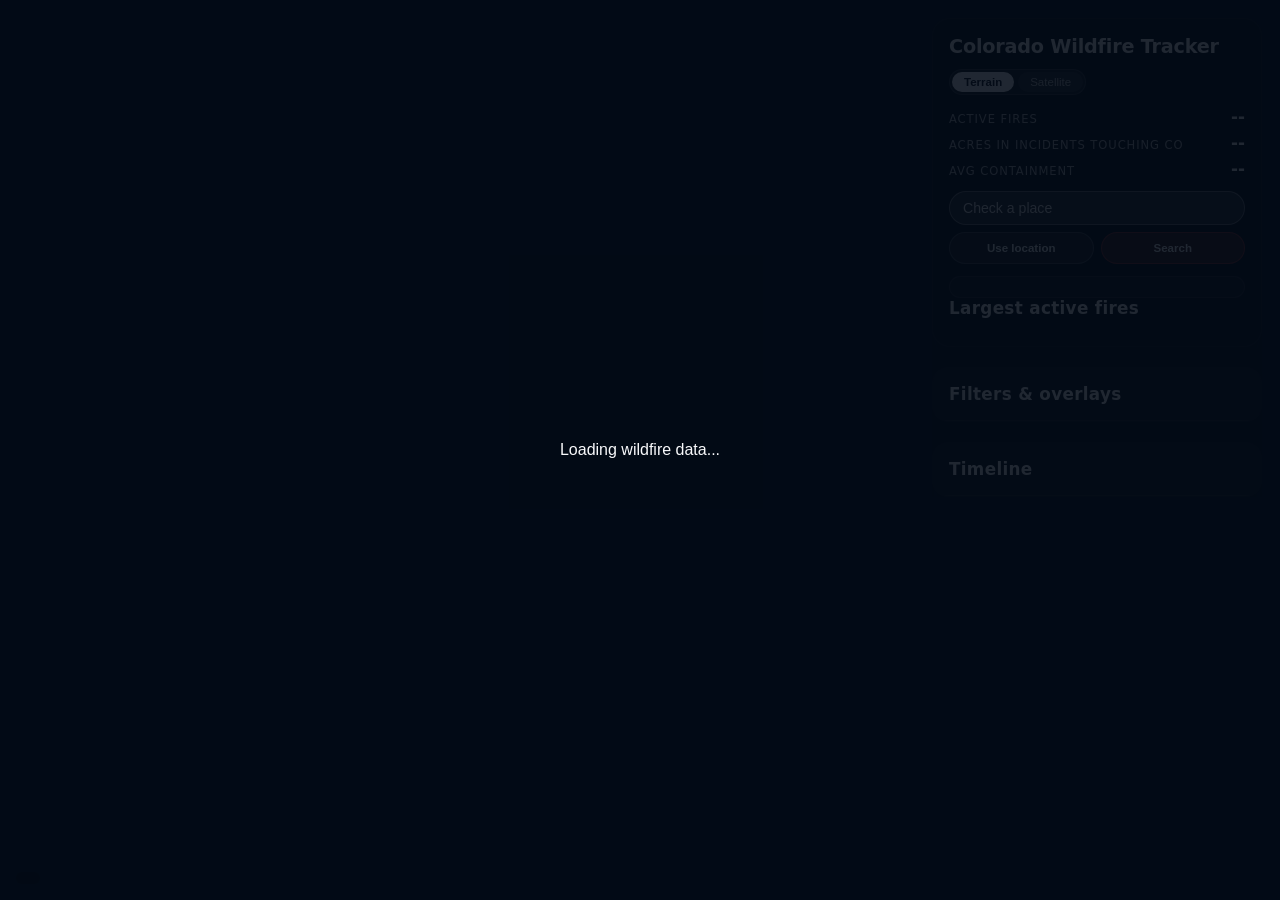
==== commit 4c4fe701: "Improve Colorado wildfire tracker" ====
--- a/index.html
+++ b/index.html
@@ -4,633 +4,32 @@
 <head>
     <meta charset="utf-8" />
     <meta name="viewport" content="width=device-width, initial-scale=1" />
-    <title>Colorado Wildfire Tracker 2026</title>
-    <link rel="icon" href="data:image/svg+xml,<svg xmlns='http://www.w3.org/2000/svg' viewBox='0 0 100 100'><text y='.9em' font-size='90'>🔥</text></svg>" />
+    <title>Colorado Wildfire Tracker</title>
+    <meta name="description" content="A static Colorado wildfire map with current fire perimeters, incident points, place search, nearest-fire context, source status, and county emergency links." />
+    <meta name="theme-color" content="#030b16" />
+    <meta property="og:title" content="Colorado Wildfire Tracker" />
+    <meta property="og:description" content="A map-first Colorado wildfire tracker with current fire data, place search, nearest-fire context, and official county emergency links." />
+    <meta property="og:type" content="website" />
+    <link rel="icon" href="data:image/svg+xml,<svg xmlns='http://www.w3.org/2000/svg' viewBox='0 0 100 100'><circle cx='50' cy='50' r='42' fill='%23cf4236'/></svg>" />
     <link rel="preconnect" href="https://api.mapbox.com" />
     <link rel="preconnect" href="https://events.mapbox.com" />
     <link rel="stylesheet" href="https://api.mapbox.com/mapbox-gl-js/v3.1.2/mapbox-gl.css" />
-    <style>
-        :root {
-            color-scheme: dark;
-            --bg: #030b16;
-            --panel-bg: rgba(6, 14, 27, 0.92);
-            --panel-border: rgba(255, 255, 255, 0.08);
-            --panel-shadow: 0 24px 45px rgba(0, 0, 0, 0.45);
-            --accent: #cf4236;
-            --text: #f8f9fb;
-            --muted: rgba(255, 255, 255, 0.7);
-            --chip-bg: rgba(255, 255, 255, 0.04);
-            --chip-border: rgba(255, 255, 255, 0.16);
-            --panel-max-width: 300px;
-            --panel-padding: 16px;
-        }
-
-        * {
-            box-sizing: border-box;
-        }
-
-        body {
-            margin: 0;
-            min-height: 100vh;
-            font-family: 'Source Sans Pro', 'Helvetica Neue', Arial, sans-serif;
-            background-color: var(--bg);
-            color: var(--text);
-            -webkit-font-smoothing: antialiased;
-        }
-
-        #map {
-            position: fixed;
-            inset: 0;
-            width: 100%;
-            height: 100vh;
-        }
-
-        .hud {
-            position: absolute;
-            top: 18px;
-            right: 18px;
-            width: min(var(--panel-max-width), calc(100% - 36px));
-            display: flex;
-            flex-direction: column;
-            gap: 12px;
-            z-index: 5;
-            max-height: calc(100vh - 36px);
-            overflow-y: auto;
-        }
-
-        .panel {
-            background: rgba(5, 8, 16, 0.4);
-            border: 1px solid rgba(255, 255, 255, 0.04);
-            border-radius: 18px;
-            padding: var(--panel-padding);
-            box-shadow: 0 30px 50px rgba(3, 7, 18, 0.45);
-            backdrop-filter: blur(20px);
-            container-type: inline-size;
-            font-family: system-ui, -apple-system, BlinkMacSystemFont, "Segoe UI", sans-serif;
-            --font-xs: clamp(0.6rem, 0.54rem + 0.25vw, 0.72rem);
-            --font-sm: clamp(0.72rem, 0.65rem + 0.3vw, 0.88rem);
-            --font-md: clamp(0.9rem, 0.8rem + 0.35vw, 1.05rem);
-            --font-lg: clamp(1.05rem, 0.95rem + 0.45vw, 1.2rem);
-        }
-
-        .panel h1,
-        .panel h2,
-        .panel h3 {
-            margin: 0;
-            color: var(--text);
-            letter-spacing: -0.01em;
-        }
-
-        .panel h1 {
-            font-size: var(--font-lg);
-            line-height: 1.25;
-        }
-
-        .panel h2,
-        .accordion summary {
-            font-size: var(--font-md);
-            letter-spacing: 0.02em;
-        }
-
-        .panel p {
-            margin: 4px 0;
-            color: var(--muted);
-            font-size: var(--font-sm);
-        }
-
-        .panel-header {
-            display: flex;
-            flex-direction: column;
-            align-items: flex-start;
-            gap: 10px;
-            margin-bottom: 12px;
-        }
-
-        .eyebrow {
-            text-transform: uppercase;
-            letter-spacing: 0.18em;
-            font-size: 0.65rem;
-            color: var(--muted);
-            margin-bottom: 4px;
-        }
-
-        .stat-table {
-            display: flex;
-            flex-direction: column;
-            gap: 6px;
-            margin-bottom: 10px;
-        }
-
-        .stat-row {
-            display: flex;
-            justify-content: space-between;
-            align-items: baseline;
-            gap: 12px;
-        }
-
-        .stat-row .label {
-            font-size: var(--font-xs);
-            letter-spacing: 0.08em;
-            text-transform: uppercase;
-            color: var(--muted);
-        }
-
-        .stat-row .value {
-            font-size: var(--font-md);
-            font-weight: 700;
-            color: var(--text);
-            text-align: right;
-        }
-
-        .top-fires ol {
-            margin: 12px 0 0;
-            padding-left: 20px;
-        }
-
-        .top-fires li {
-            margin-bottom: 5px;
-            line-height: 1.3;
-            font-size: var(--font-sm);
-            cursor: pointer;
-        }
-
-        .top-fires .fire-meta {
-            font-size: 0.85rem;
-            color: var(--muted);
-        }
-
-        .style-toggle {
-            display: inline-flex;
-            background: rgba(255, 255, 255, 0.06);
-            border-radius: 999px;
-            padding: 2px;
-            border: 1px solid rgba(255, 255, 255, 0.12);
-            gap: 4px;
-            flex-wrap: wrap;
-        }
-
-        .style-toggle button {
-            border: none;
-            background: rgba(255, 255, 255, 0.08);
-            color: var(--muted);
-            font-size: var(--font-xs);
-            padding: 4px 12px;
-            border-radius: 999px;
-            cursor: pointer;
-            transition: background 0.2s ease, color 0.2s ease;
-            white-space: nowrap;
-        }
-
-        .style-toggle button.active {
-            background: #f8fafc;
-            color: #0c1022;
-            font-weight: 600;
-        }
-
-        #chart-wrapper {
-            margin-top: 18px;
-            border: 1px solid rgba(255, 255, 255, 0.08);
-            border-radius: 14px;
-            overflow: hidden;
-            background: rgba(255, 255, 255, 0.02);
-        }
-
-        #dw-chart {
-            width: 100%;
-            min-height: 220px;
-            border: none;
-            display: block;
-        }
-
-        #size-filter-container {
-            display: grid;
-            grid-template-columns: repeat(auto-fit, minmax(140px, 1fr));
-            gap: 8px;
-            margin-bottom: 12px;
-        }
-
-        .chip {
-            position: relative;
-            display: block;
-        }
-
-        .chip input {
-            position: absolute;
-            opacity: 0;
-            pointer-events: none;
-        }
-
-        .chip-content {
-            display: flex;
-            align-items: center;
-            gap: 6px;
-            padding: 6px 8px;
-            border: 1px solid var(--chip-border);
-            border-radius: 999px;
-            background: rgba(255, 255, 255, 0.02);
-            font-size: var(--font-sm);
-            cursor: pointer;
-            transition: border 0.2s ease, background 0.2s ease;
-        }
-
-        .chip input:checked + .chip-content {
-            border-color: var(--accent);
-            background: rgba(207, 66, 54, 0.15);
-        }
-
-        .chip-swatch {
-            width: 12px;
-            height: 12px;
-            border-radius: 50%;
-            flex-shrink: 0;
-        }
-
-        label.select-label {
-            display: flex;
-            flex-direction: column;
-            gap: 6px;
-            font-size: var(--font-sm);
-            margin-bottom: 12px;
-        }
-
-        label.select-label select {
-            background: rgba(255, 255, 255, 0.05);
-            border: 1px solid rgba(255, 255, 255, 0.2);
-            border-radius: 999px;
-            color: var(--text);
-            padding: 6px 34px 6px 12px;
-            font-size: var(--font-sm);
-            appearance: none;
-            background-image: linear-gradient(45deg, transparent 50%, var(--muted) 50%), linear-gradient(135deg, var(--muted) 50%, transparent 50%);
-            background-position: calc(100% - 18px) calc(50% - 3px), calc(100% - 10px) calc(50% - 3px);
-            background-size: 6px 6px, 6px 6px;
-            background-repeat: no-repeat;
-        }
-
-        .toggle {
-            display: inline-flex;
-            align-items: center;
-            gap: 10px;
-            font-size: var(--font-sm);
-            cursor: pointer;
-        }
-
-        .toggle input {
-            width: 42px;
-            height: 22px;
-        }
-
-        #timeline-panel input[type="range"] {
-            width: 100%;
-            margin-top: 16px;
-        }
-
-        #timeline-label {
-            font-weight: 600;
-            color: var(--text);
-        }
-
-        .timeline-header {
-            display: flex;
-            justify-content: space-between;
-            align-items: center;
-            gap: 14px;
-        }
-        .accordion {
-            padding: 0;
-            border-radius: 16px;
-            overflow: hidden;
-            border: 1px solid rgba(255, 255, 255, 0.03);
-            background: rgba(4, 7, 14, 0.55);
-            box-shadow: 0 25px 45px rgba(3, 7, 18, 0.3);
-            margin-top: 8px;
-        }
-
-        .accordion summary {
-            list-style: none;
-            cursor: pointer;
-            padding: var(--panel-padding);
-            font-size: var(--font-md);
-            font-weight: 700;
-            color: var(--text);
-            display: flex;
-            justify-content: space-between;
-            align-items: center;
-            background: rgba(255, 255, 255, 0.03);
-            border-bottom: 1px solid rgba(255, 255, 255, 0.06);
-        }
-
-        .accordion summary::-webkit-details-marker {
-            display: none;
-        }
-
-        .accordion .accordion-hint {
-            font-size: var(--font-xs);
-            color: var(--muted);
-            font-weight: 400;
-        }
-
-        .accordion-content {
-            padding: 0 var(--panel-padding) var(--panel-padding);
-        }
-
-        .timeline-status {
-            font-size: var(--font-sm);
-            color: var(--muted);
-            margin-bottom: 8px;
-        }
-
-        @container (max-width: 360px) {
-            .panel {
-                --font-lg: clamp(1rem, 0.95rem + 0.4vw, 1.15rem);
-                --font-md: clamp(0.9rem, 0.8rem + 0.35vw, 1rem);
-                --font-sm: clamp(0.75rem, 0.7rem + 0.2vw, 0.85rem);
-                --font-xs: clamp(0.65rem, 0.6rem + 0.15vw, 0.75rem);
-            }
-        }
-
-        .timeline-range {
-            display: flex;
-            align-items: center;
-            gap: 12px;
-        }
-
-        .timeline-range input[type="range"] {
-            flex: 1;
-        }
-
-        .timeline-footnote {
-            font-size: 0.8rem;
-            color: var(--muted);
-            margin-top: 8px;
-        }
-
-        #loading-overlay {
-            position: fixed;
-            inset: 0;
-            display: flex;
-            align-items: center;
-            justify-content: center;
-            font-size: 1rem;
-            background: rgba(3, 11, 22, 0.88);
-            color: var(--text);
-            z-index: 10;
-        }
-
-        #loading-overlay.is-hidden {
-            display: none;
-        }
-
-        #error-banner {
-            position: absolute;
-            top: 16px;
-            left: 50%;
-            transform: translateX(-50%);
-            background: rgba(207, 66, 54, 0.95);
-            color: #fff;
-            padding: 10px 18px;
-            border-radius: 999px;
-            font-size: 0.9rem;
-            border: 1px solid rgba(255, 255, 255, 0.2);
-            z-index: 6;
-        }
-
-        #last-update {
-            position: absolute;
-            bottom: 16px;
-            left: 16px;
-            background: rgba(0, 0, 0, 0.65);
-            color: #fff;
-            padding: 6px 12px;
-            border-radius: 999px;
-            font-size: 0.8rem;
-            letter-spacing: 0.04em;
-            z-index: 5;
-        }
-
-        .mapboxgl-popup-content {
-            background: rgba(5, 8, 16, 0.4);
-            border-radius: 14px;
-            border: 1px solid rgba(255, 255, 255, 0.06);
-            color: var(--text);
-            padding: 10px 14px;
-            backdrop-filter: blur(14px);
-        }
-
-        .mapboxgl-popup-close-button {
-            color: #f8fafc;
-            font-size: 18px;
-            width: 26px;
-            height: 26px;
-            line-height: 24px;
-            background: transparent;
-            border: none;
-            cursor: pointer;
-            text-shadow: 0 0 4px rgba(0, 0, 0, 0.5);
-        }
-
-        .mapboxgl-popup-close-button:hover {
-            background: rgba(248, 250, 252, 0.1);
-        }
-
-        .mapboxgl-popup-tip {
-            border-top-color: rgba(5, 8, 16, 0.4) !important;
-            border-bottom-color: rgba(5, 8, 16, 0.4) !important;
-        }
-
-        .popup h3 {
-            margin: 0 0 1px;
-            font-size: var(--font-md);
-            line-height: 1.1;
-        }
-
-        .popup-metric {
-            margin: 0;
-            font-weight: 600;
-            font-size: var(--font-md);
-            line-height: 1.2;
-        }
-
-        .popup-meta {
-            margin: 0;
-            font-size: var(--font-sm);
-            color: var(--muted);
-            line-height: 1.2;
-        }
-
-        .popup-note {
-            margin: 6px 0 0 0;
-            padding-top: 6px;
-            font-size: var(--font-xs);
-            color: var(--muted);
-            font-style: italic;
-            border-top: 1px solid rgba(255,255,255,0.15);
-            line-height: 1.2;
-        }
-
-        .popup-source {
-            margin: 6px 0 0 0;
-            font-size: var(--font-xs);
-            color: var(--muted);
-            line-height: 1.2;
-        }
-
-        .popup-source a {
-            color: #7cb3ff;
-            text-decoration: none;
-        }
-
-        .popup-source a:hover {
-            text-decoration: underline;
-        }
-
-        @media (max-width: 1100px) {
-            .hud {
-                width: min(320px, calc(100% - 28px));
-            }
-        }
-
-        @media (max-width: 720px) {
-            :root {
-                --panel-max-width: 100%;
-                --panel-padding: 14px;
-            }
-
-            .hud {
-                position: relative;
-                width: 100%;
-                right: auto;
-                top: auto;
-                padding: 12px;
-                gap: 12px;
-            }
-
-            .panel {
-                border-radius: 14px;
-            }
-
-            .panel h1 {
-                font-size: 1.4rem;
-                line-height: 1.2;
-            }
-
-            .panel h2 {
-                font-size: 1.05rem;
-            }
-
-            .panel p,
-            .chip-content,
-            label.select-label {
-                font-size: 0.8rem;
-            }
-
-            .metric .label {
-                font-size: 0.65rem;
-            }
-
-            .metric .value {
-                font-size: 1.3rem;
-            }
-
-            .panel-header {
-                flex-direction: column;
-                align-items: flex-start;
-                gap: 8px;
-            }
-
-            .statewide-metrics {
-                grid-template-columns: repeat(2, minmax(0, 1fr));
-                gap: 8px;
-            }
-
-            #size-filter-container {
-                display: flex;
-                flex-wrap: wrap;
-            }
-
-            .chip {
-                flex: 1 1 calc(50% - 6px);
-            }
-
-            .chip-content {
-                font-size: 0.82rem;
-                padding: 7px 9px;
-            }
-
-            label.select-label select {
-                font-size: 0.85rem;
-                padding: 7px 10px;
-            }
-
-            #timeline-panel input[type='range'] {
-                margin-top: 10px;
-            }
-        }
-
-        @media (max-width: 540px) {
-            #legend-panel,
-            #timeline-panel {
-                display: none;
-            }
-
-            .panel {
-                padding: 12px 14px;
-            }
-
-            .hud {
-                gap: 10px;
-            }
-
-            .statewide-metrics {
-                gap: 6px;
-            }
-
-            .metric {
-                padding: 10px;
-            }
-
-            .panel h1 {
-                font-size: 1.25rem;
-            }
-
-            .panel h2 {
-                font-size: 1rem;
-            }
-        }
-
-        @media (max-width: 980px) {
-            #map {
-                position: relative;
-            }
-
-            #last-update {
-                position: relative;
-                bottom: auto;
-                left: auto;
-                margin: 12px 0 0 16px;
-            }
-
-            #error-banner {
-                top: auto;
-                bottom: 16px;
-            }
-        }
-    </style>
+    <link rel="stylesheet" href="assets/styles.css" />
 </head>
 
-<body data-mapbox-token="pk.eyJ1IjoiZXZud2xnIiwiYSI6ImNtaWx6YnBxMzF1YnozY29zaXQ4Mnh1Y2MifQ.WSCifQb8GzrWHhA4PyWa-A" data-datawrapper-chart="" data-top-fires="5">
-    <div id="map" role="presentation"></div>
-    <div id="loading-overlay" role="status" aria-live="polite">Loading wildfire data…</div>
+<body data-mapbox-token="pk.eyJ1IjoiZXZud2xnIiwiYSI6ImNtaWx6YnBxMzF1YnozY29zaXQ4Mnh1Y2MifQ.WSCifQb8GzrWHhA4PyWa-A" data-top-fires="5">
+    <div id="map" role="region" aria-label="Interactive Colorado wildfire map"></div>
+    <div id="loading-overlay" role="status" aria-live="polite">Loading wildfire data...</div>
     <div id="error-banner" role="alert" hidden></div>
     <div id="last-update" aria-live="polite"></div>
 
-    <div class="hud" aria-live="polite">
+    <div class="hud">
         <section id="stats-panel" class="panel">
             <div class="panel-header">
-                <h1>Colorado wildfire snapshot</h1>
+                <h1>Colorado Wildfire Tracker</h1>
                 <div class="style-toggle" role="group" aria-label="Basemap style">
-                    <button type="button" data-style="terrain" class="active">Terrain</button>
-                    <button type="button" data-style="satellite">Satellite</button>
+                    <button type="button" data-style="terrain" class="active" aria-pressed="true">Terrain</button>
+                    <button type="button" data-style="satellite" aria-pressed="false">Satellite</button>
                 </div>
             </div>
 
@@ -649,13 +48,38 @@
                 </div>
             </div>
 
+            <div class="place-tools">
+                <form id="place-search-form" class="place-search" autocomplete="off">
+                    <label for="place-search-input">Check a place</label>
+                    <input id="place-search-input" name="q" type="search" placeholder="Check a place" />
+                    <button type="button" id="use-location" class="text-button">Use location</button>
+                    <button type="submit" class="text-button">Search</button>
+                </form>
+                <div id="place-search-results" class="search-results" aria-live="polite"></div>
+            </div>
+
+            <div id="selected-place" class="selected-place" hidden>
+                <h2>Selected place</h2>
+                <div id="selected-place-summary"></div>
+                <div id="selected-place-links"></div>
+                <div class="place-actions">
+                    <button type="button" id="clear-place" class="text-button">Clear</button>
+                    <button type="button" id="copy-link" class="text-button">Copy link</button>
+                </div>
+                <div id="copy-status" class="copy-status" aria-live="polite"></div>
+            </div>
+
+            <div id="nearest-fires" class="nearest-fires" hidden>
+                <h2>Nearest fires</h2>
+                <ol id="nearest-fires-list"></ol>
+                <span class="muted-line">Distance inferred from mapped perimeters or incident points.</span>
+            </div>
+
+            <div id="source-status" class="source-status" aria-live="polite"></div>
+
             <div class="top-fires">
                 <h2>Largest active fires</h2>
                 <ol id="top-fires-list"></ol>
-            </div>
-
-            <div id="chart-wrapper" class="chart-wrapper" hidden>
-                <iframe id="dw-chart" title="Year-to-date acres burned" scrolling="no" loading="lazy"></iframe>
             </div>
         </section>
 
@@ -679,15 +103,20 @@
                     <input type="checkbox" id="aq-toggle" />
                     <span>Show air-quality overlay</span>
                 </label>
+
+                <label class="toggle">
+                    <input type="checkbox" id="rfw-toggle" checked />
+                    <span>Show red flag warnings</span>
+                </label>
             </div>
         </details>
 
         <details id="timeline-panel" class="panel accordion">
             <summary>Timeline <span class="accordion-hint"></span></summary>
             <div class="accordion-content">
-                <div class="timeline-status">Showing fires through <output id="timeline-label">Loading…</output></div>
+                <div class="timeline-status">Showing fires through <output id="timeline-label">Loading...</output></div>
                 <div class="timeline-range">
-                    <input type="range" id="timeline-range" min="0" max="0" step="1" value="0" />
+                    <input type="range" id="timeline-range" min="0" max="0" step="1" value="0" aria-label="Timeline date" />
                 </div>
                 <p class="timeline-footnote">Drag to show fires discovered up to the selected date.</p>
             </div>
@@ -695,898 +124,7 @@
     </div>
 
     <script src="https://api.mapbox.com/mapbox-gl-js/v3.1.2/mapbox-gl.js"></script>
-    <script>
-        (() => {
-            // ============================================================
-            // COLORADO-SPECIFIC CONFIGURATION
-            // ============================================================
-            const STATE_NAME = 'Colorado';
-            const STATE_ABBREV = 'CO';
-            // Colorado bounding box: SW corner to NE corner (with padding for context)
-            const STATE_BOUNDS = [
-                [-109.5, 36.8],  // Southwest: Four Corners area
-                [-101.8, 41.2]   // Northeast: Nebraska border
-            ];
-            // Expanded bounds to prevent panning too far outside the state
-            const MAX_BOUNDS = [
-                [-112.0, 34.0],  // Southwest limit
-                [-99.0, 44.0]    // Northeast limit
-            ];
-            const STATE_CENTER = [-105.5, 39.0];  // Roughly Denver area
-            const STATE_ZOOM = 6;
-            // ============================================================
-
-            const MAPBOX_TOKEN = window.MAPBOX_ACCESS_TOKEN || document.body.dataset.mapboxToken || '';
-            const DATAWRAPPER_CHART_ID = document.body.dataset.datawrapperChart || '';
-            const TOP_FIRE_LIMIT = Number(document.body.dataset.topFires || 5);
-            const COLORADO_QUERY_ENVELOPE = '-109.060253,36.992426,-102.041524,41.003444';
-            const PERIMETERS_ENDPOINT = buildArcgisSpatialQueryUrl(
-                'WFIGS_Interagency_Perimeters_Current'
-            );
-            const INCIDENTS_ENDPOINT = buildArcgisSpatialQueryUrl(
-                'WFIGS_Incident_Locations_Current'
-            );
-            const DAY_MS = 86_400_000;
-            const SIZE_BUCKETS = [
-                { id: 'mega', label: 'Mega • 100k+ acres', min: 100_000, max: null, color: '#ff4d4f' },
-                { id: 'major', label: 'Major • 50k-100k', min: 50_000, max: 100_000, color: '#ff7648' },
-                { id: 'large', label: 'Large • 10k-50k', min: 10_000, max: 50_000, color: '#ffa347' },
-                { id: 'medium', label: 'Medium • 1k-10k', min: 1_000, max: 10_000, color: '#ffd257' },
-                { id: 'small', label: 'Small • under 1k', min: 0, max: 1_000, color: '#fef2a1' }
-            ];
-            const BUCKET_MAP = new Map(SIZE_BUCKETS.map((bucket) => [bucket.id, bucket]));
-            const SMALL_FIRE_ACRES = 3_000;
-            const MAPBOX_STYLES = {
-                terrain: 'mapbox://styles/evnwlg/cmilw81c000ii01r9b7lm9py5',
-                satellite: 'mapbox://styles/mapbox/satellite-streets-v12'
-            };
-            const AQ_SOURCE_ID = 'aq-tiles';
-            const AQ_LAYER_ID = 'aq-tiles-layer';
-            const AQ_TILE_URL = 'https://tiles.aqicn.org/tiles/usepa-aqi/{z}/{x}/{y}.png?token=demo';
-
-            const refs = {
-                loading: document.getElementById('loading-overlay'),
-                errorBanner: document.getElementById('error-banner'),
-                lastUpdate: document.getElementById('last-update'),
-                metricFires: document.getElementById('metric-fires'),
-                metricAcres: document.getElementById('metric-acres'),
-                metricContainment: document.getElementById('metric-containment'),
-                topFiresList: document.getElementById('top-fires-list'),
-                chartWrapper: document.getElementById('chart-wrapper'),
-                chartFrame: document.getElementById('dw-chart'),
-                sizeFilterContainer: document.getElementById('size-filter-container'),
-                containmentFilter: document.getElementById('containment-filter'),
-                airQualityToggle: document.getElementById('aq-toggle'),
-                timelineRange: document.getElementById('timeline-range'),
-                timelineLabel: document.getElementById('timeline-label'),
-                styleButtons: document.querySelectorAll('.style-toggle button')
-            };
-
-            const state = {
-                geojson: null,
-                activeSizeBuckets: new Set(SIZE_BUCKETS.map((bucket) => bucket.id)),
-                containmentFilter: 'all',
-                timeline: { enabled: false, minTs: null, maxTs: null, currentTs: null },
-                showAirQuality: false,
-                baseStyle: 'terrain',
-                featureLookup: new Map(),
-                mapPadding: { top: 24, bottom: 24, left: 24, right: 320 }
-            };
-
-            if (!MAPBOX_TOKEN) {
-                blockInitialization('Add a Mapbox access token by setting window.MAPBOX_ACCESS_TOKEN before loading this page.');
-                return;
-            }
-
-            mapboxgl.accessToken = MAPBOX_TOKEN;
-            const isMobile = window.matchMedia('(max-width: 640px)').matches;
-
-            const map = new mapboxgl.Map({
-                container: 'map',
-                style: MAPBOX_STYLES[state.baseStyle],
-                bounds: STATE_BOUNDS,
-                fitBoundsOptions: { padding: 20 },
-                maxBounds: MAX_BOUNDS,
-                minZoom: 5,
-                attributionControl: false
-            });
-
-            map.addControl(new mapboxgl.AttributionControl({ customAttribution: 'Fire perimeters © NIFC' }));
-            map.addControl(new mapboxgl.NavigationControl(), 'top-left');
-            map.addControl(new mapboxgl.FullscreenControl(), 'top-left');
-
-            const hoverPopup = new mapboxgl.Popup({ closeButton: false, closeOnClick: false, className: 'hover-popup', offset: 8 });
-            const clickPopup = new mapboxgl.Popup({ closeButton: true, anchor: 'top', maxWidth: '320px' });
-            let interactionsBound = false;
-
-            initializeStyleToggle();
-            initializeSizeFilters();
-            initializeContainmentFilter();
-            initializeAirQualityToggle();
-            initializeDatawrapperEmbed();
-            initializeAccordionHints();
-
-            map.on('load', async () => {
-                try {
-                    const geojson = await fetchAndMergeWildfireData();
-                    enrichFeatureProperties(geojson);
-                    state.geojson = geojson;
-                    rebuildFeatureLookup();
-                    initWildfireLayers();
-                    updateStatsPanel();
-                    initializeTimelineControls();
-                    applyMapPadding();
-                    refs.lastUpdate.textContent = `Data updated: ${new Date().toLocaleString('en-US', { dateStyle: 'medium', timeStyle: 'short' })}`;
-                    refs.lastUpdate.hidden = false;
-                    refs.errorBanner.hidden = true;
-                } catch (error) {
-                    console.error('Error loading wildfire data:', error);
-                    showError(`Unable to load wildfire data: ${error.message}`);
-                } finally {
-                    refs.loading.classList.add('is-hidden');
-                }
-            });
-
-            map.on('style.load', () => {
-                if (state.geojson) {
-                    initWildfireLayers();
-                }
-                if (state.showAirQuality) {
-                    ensureAirQualityLayer();
-                }
-                applyMapPadding();
-            });
-
-            window.addEventListener('resize', () => {
-                applyMapPadding();
-            });
-
-            function initializeStyleToggle() {
-                refs.styleButtons.forEach((button) => {
-                    button.addEventListener('click', () => {
-                        const targetStyle = button.dataset.style;
-                        if (!targetStyle || state.baseStyle === targetStyle) return;
-                        state.baseStyle = targetStyle;
-                        refs.styleButtons.forEach((btn) => btn.classList.toggle('active', btn === button));
-                        map.setStyle(MAPBOX_STYLES[targetStyle]);
-                    });
-                });
-            }
-
-            function initializeSizeFilters() {
-                SIZE_BUCKETS.forEach((bucket) => {
-                    const label = document.createElement('label');
-                    label.className = 'chip';
-
-                    const input = document.createElement('input');
-                    input.type = 'checkbox';
-                    input.value = bucket.id;
-                    input.checked = true;
-
-                    const content = document.createElement('span');
-                    content.className = 'chip-content';
-
-                    const swatch = document.createElement('span');
-                    swatch.className = 'chip-swatch';
-                    swatch.style.background = bucket.color;
-
-                    const text = document.createElement('span');
-                    text.textContent = bucket.label;
-
-                    content.append(swatch, text);
-                    label.append(input, content);
-                    refs.sizeFilterContainer.append(label);
-
-                    input.addEventListener('change', () => {
-                        if (input.checked) {
-                            state.activeSizeBuckets.add(bucket.id);
-                        } else {
-                            state.activeSizeBuckets.delete(bucket.id);
-                        }
-                        updateMapFilters();
-                    });
-                });
-            }
-
-            function initializeContainmentFilter() {
-                refs.containmentFilter.addEventListener('change', (event) => {
-                    state.containmentFilter = event.target.value;
-                    updateMapFilters();
-                });
-            }
-
-            function initializeAirQualityToggle() {
-                refs.airQualityToggle.addEventListener('change', (event) => {
-                    state.showAirQuality = event.target.checked;
-                    if (state.showAirQuality) {
-                        ensureAirQualityLayer();
-                    } else if (map.getLayer(AQ_LAYER_ID)) {
-                        map.setLayoutProperty(AQ_LAYER_ID, 'visibility', 'none');
-                    }
-                });
-            }
-
-            function initializeDatawrapperEmbed() {
-                if (!DATAWRAPPER_CHART_ID) {
-                    refs.chartWrapper.hidden = true;
-                    return;
-                }
-                refs.chartWrapper.hidden = false;
-                refs.chartFrame.src = `https://datawrapper.dwcdn.net/${DATAWRAPPER_CHART_ID}/1/`;
-            }
-
-            function initializeAccordionHints() {
-                document.querySelectorAll('.accordion').forEach((accordion) => {
-                    const hint = accordion.querySelector('.accordion-hint');
-                    if (!hint) return;
-                    const sync = () => {
-                        hint.textContent = accordion.open ? 'Hide' : 'Show';
-                    };
-                    sync();
-                    accordion.addEventListener('toggle', sync);
-                });
-            }
-
-            function buildArcgisSpatialQueryUrl(serviceName) {
-                // Fetch incidents/perimeters that spatially intersect Colorado bounds.
-                // This includes fires whose origin state is outside Colorado but whose
-                // footprint overlaps Colorado.
-                const base = `https://services3.arcgis.com/T4QMspbfLg3qTGWY/arcgis/rest/services/${serviceName}/FeatureServer/0/query`;
-                const params = new URLSearchParams({
-                    where: '1=1',
-                    outFields: '*',
-                    f: 'geojson',
-                    geometry: COLORADO_QUERY_ENVELOPE,
-                    geometryType: 'esriGeometryEnvelope',
-                    inSR: '4326',
-                    spatialRel: 'esriSpatialRelIntersects'
-                });
-                return `${base}?${params.toString()}`;
-            }
-
-            async function fetchAndMergeWildfireData() {
-                // Fetch both perimeters (polygons) and incident points in parallel
-                const [perimetersRes, incidentsRes] = await Promise.all([
-                    fetch(PERIMETERS_ENDPOINT, { headers: { Accept: 'application/json' } }),
-                    fetch(INCIDENTS_ENDPOINT, { headers: { Accept: 'application/json' } })
-                ]);
-
-                if (!perimetersRes.ok) {
-                    throw new Error(`Perimeters: ${perimetersRes.status} ${perimetersRes.statusText}`);
-                }
-                if (!incidentsRes.ok) {
-                    throw new Error(`Incidents: ${incidentsRes.status} ${incidentsRes.statusText}`);
-                }
-
-                const perimeters = await perimetersRes.json();
-                const incidents = await incidentsRes.json();
-
-                // Build a set of incident names that have perimeters
-                const perimeterNames = new Set(
-                    perimeters.features.map(f => 
-                        (f.properties.poly_IncidentName || '').toLowerCase().trim()
-                    ).filter(Boolean)
-                );
-
-                console.log(`Perimeters: ${perimeters.features.length}, Incident points: ${incidents.features.length}`);
-                console.log('Perimeter names:', [...perimeterNames]);
-
-                // Mark all perimeter features as NOT points (use string for reliable filter matching)
-                perimeters.features.forEach(f => {
-                    f.properties.__featureType = 'polygon';
-                });
-
-                // Add incident points that DON'T have perimeters (avoid duplicates)
-                const pointsWithoutPerimeters = incidents.features.filter(f => {
-                    const name = (f.properties.IncidentName || '').toLowerCase().trim();
-                    return !perimeterNames.has(name);
-                });
-
-                console.log(`Points without perimeters: ${pointsWithoutPerimeters.length}`);
-
-                // Normalize incident point properties to match perimeter schema
-                pointsWithoutPerimeters.forEach(f => {
-                    const props = f.properties;
-                    // Map incident fields to perimeter-style fields
-                    props.poly_IncidentName = props.IncidentName;
-                    props.poly_GISAcres = props.DailyAcres || props.CalculatedAcres || props.IncidentSize || 0;
-                    props.attr_PercentContained = props.PercentContained;
-                    props.attr_FireCause = props.FireCause;
-                    props.attr_POOState = props.POOState;
-                    props.attr_POOCounty = props.POOCounty;
-                    props.__featureType = 'point'; // Flag for rendering as point
-                });
-
-                // Combine: perimeters first, then points without perimeters
-                const combined = {
-                    type: 'FeatureCollection',
-                    features: [...perimeters.features, ...pointsWithoutPerimeters]
-                };
-
-                console.log(`Combined total: ${combined.features.length} fires`);
-                return combined;
-            }
-
-            function enrichFeatureProperties(geojson) {
-                geojson.features.forEach((feature) => {
-                    const props = feature.properties || {};
-                    const acres = Number.parseFloat(props.poly_GISAcres) || 0;
-                    const containment = Number.parseFloat(props.attr_PercentContained);
-                    props.__acres = acres;
-                    props.__containment = Number.isFinite(containment) ? containment : null;
-                    props.__discoveryTs = parseTimestamp(props);
-                    props.__primaryName = props.poly_IncidentName || props.attr_IncidentName || 'Unnamed fire';
-                    props.__centroid = computeCentroid(feature.geometry);
-                    props.__bounds = computeBounds(feature.geometry);
-                    feature.properties = props;
-                });
-            }
-
-            function rebuildFeatureLookup() {
-                state.featureLookup.clear();
-                state.geojson?.features.forEach((feature) => {
-                    const key = feature.properties.__primaryName?.toLowerCase();
-                    if (key) {
-                        state.featureLookup.set(key, feature);
-                    }
-                });
-            }
-
-            function parseTimestamp(props) {
-                const candidateFields = [
-                    'attr_CreatedOnDateTime_dt',
-                    'attr_DateCurrent',
-                    'attr_ModifiedOnDateTime_dt',
-                    'attr_IrwinReportDate',
-                    'attr_FireDiscoveryDateTime'
-                ];
-                for (const field of candidateFields) {
-                    const value = props[field];
-                    if (!value) continue;
-                    const ts =
-                        typeof value === 'number'
-                            ? value
-                            : Number.isFinite(Number(value))
-                                ? Number(value)
-                                : Date.parse(value);
-                    if (!Number.isNaN(ts)) {
-                        return ts;
-                    }
-                }
-                return null;
-            }
-
-            function computeCentroid(geometry) {
-                if (!geometry) return null;
-                
-                // Handle Point geometry directly
-                if (geometry.type === 'Point') {
-                    const [lng, lat] = geometry.coordinates || [];
-                    return (lng !== undefined && lat !== undefined) ? { lng, lat } : null;
-                }
-                
-                // Handle Polygon/MultiPolygon
-                let coords = [];
-                if (geometry.type === 'Polygon') {
-                    coords = geometry.coordinates?.[0] || [];
-                } else if (geometry.type === 'MultiPolygon') {
-                    coords = geometry.coordinates?.[0]?.[0] || [];
-                }
-                if (!coords.length) return null;
-                let sumLng = 0;
-                let sumLat = 0;
-                coords.forEach(([lng, lat]) => {
-                    sumLng += lng;
-                    sumLat += lat;
-                });
-                const count = coords.length;
-                return count ? { lng: sumLng / count, lat: sumLat / count } : null;
-            }
-
-            function computeBounds(geometry) {
-                if (!geometry) return null;
-                let coords = [];
-                if (geometry.type === 'Polygon') {
-                    coords = geometry.coordinates?.[0] || [];
-                } else if (geometry.type === 'MultiPolygon') {
-                    geometry.coordinates?.forEach((poly) => {
-                        poly?.[0]?.forEach((c) => coords.push(c));
-                    });
-                }
-                if (!coords.length) return null;
-                let minLng = Infinity;
-                let maxLng = -Infinity;
-                let minLat = Infinity;
-                let maxLat = -Infinity;
-                coords.forEach(([lng, lat]) => {
-                    if (lng < minLng) minLng = lng;
-                    if (lng > maxLng) maxLng = lng;
-                    if (lat < minLat) minLat = lat;
-                    if (lat > maxLat) maxLat = lat;
-                });
-                if (!isFinite(minLng) || !isFinite(minLat) || !isFinite(maxLng) || !isFinite(maxLat)) {
-                    return null;
-                }
-                return [
-                    [minLng, minLat],
-                    [maxLng, maxLat]
-                ];
-            }
-
-            function initWildfireLayers() {
-                if (!state.geojson) return;
-                const acresExpr = ['coalesce', ['to-number', ['get', '__acres']], 0];
-                // Filter for polygon features (perimeters) vs point features (incidents without perimeters)
-                const isPolygon = ['any', 
-                    ['==', ['geometry-type'], 'Polygon'],
-                    ['==', ['geometry-type'], 'MultiPolygon']
-                ];
-                const isPoint = ['==', ['geometry-type'], 'Point'];
-
-                if (!map.getSource('wildfires')) {
-                    map.addSource('wildfires', { type: 'geojson', data: state.geojson });
-                    
-                    // === POLYGON LAYERS (fire perimeters) ===
-                    
-                    // 1. Symbol for small polygon fires (Zoom < 8)
-                    map.addLayer({
-                        id: 'wildfire-small-symbol',
-                        type: 'symbol',
-                        source: 'wildfires',
-                        filter: ['all', isPolygon, ['<', acresExpr, SMALL_FIRE_ACRES]],
-                        maxzoom: 8,
-                        layout: {
-                            'text-field': '×',
-                            'text-font': ['Arial Unicode MS Bold'],
-                            'text-size': 28,
-                            'text-allow-overlap': true,
-                            'text-ignore-placement': true
-                        },
-                        paint: {
-                            'text-color': '#ff8c42',
-                            'text-halo-color': '#b11226',
-                            'text-halo-width': 2
-                        }
-                    });
-
-                    // 2. Fill for LARGE polygon fires (Always visible)
-                    map.addLayer({
-                        id: 'wildfire-fill-large',
-                        type: 'fill',
-                        source: 'wildfires',
-                        filter: ['all', isPolygon, ['>=', acresExpr, SMALL_FIRE_ACRES]],
-                        paint: {
-                            'fill-color': '#ff8c42',
-                            'fill-opacity': 0.6
-                        }
-                    }, 'wildfire-small-symbol');
-
-                    // 3. Fill for SMALL polygon fires (Zoom >= 8 only)
-                    map.addLayer({
-                        id: 'wildfire-fill-small',
-                        type: 'fill',
-                        source: 'wildfires',
-                        filter: ['all', isPolygon, ['<', acresExpr, SMALL_FIRE_ACRES]],
-                        minzoom: 8,
-                        paint: {
-                            'fill-color': '#ff8c42',
-                            'fill-opacity': 0.6
-                        }
-                    }, 'wildfire-small-symbol');
-
-                    // 4. Outline for LARGE polygon fires (Always visible)
-                    map.addLayer({
-                        id: 'wildfire-outline-large',
-                        type: 'line',
-                        source: 'wildfires',
-                        filter: ['all', isPolygon, ['>=', acresExpr, SMALL_FIRE_ACRES]],
-                        paint: {
-                            'line-color': '#b11226',
-                            'line-width': 1.5,
-                            'line-opacity': 0.9
-                        }
-                    });
-
-                    // 5. Outline for SMALL polygon fires (Zoom >= 8 only)
-                    map.addLayer({
-                        id: 'wildfire-outline-small',
-                        type: 'line',
-                        source: 'wildfires',
-                        filter: ['all', isPolygon, ['<', acresExpr, SMALL_FIRE_ACRES]],
-                        minzoom: 8,
-                        paint: {
-                            'line-color': '#b11226',
-                            'line-width': 1.5,
-                            'line-opacity': 0.9
-                        }
-                    });
-
-                    // === POINT LAYERS (incidents without perimeters) ===
-                    // Only show features with __featureType='point' (incident points without perimeters)
-                    const pointLayerFilter = ['==', ['get', '__featureType'], 'point'];
-                    
-                    // X symbol for point incidents (same style as small polygon fires)
-                    map.addLayer({
-                        id: 'wildfire-point-symbol',
-                        type: 'symbol',
-                        source: 'wildfires',
-                        filter: pointLayerFilter,
-                        layout: {
-                            'text-field': '×',
-                            'text-font': ['Arial Unicode MS Bold'],
-                            'text-size': 28,
-                            'text-allow-overlap': true,
-                            'text-ignore-placement': true
-                        },
-                        paint: {
-                            'text-color': '#ff8c42',
-                            'text-halo-color': '#b11226',
-                            'text-halo-width': 2
-                        }
-                    });
-                    
-                } else {
-                    map.getSource('wildfires').setData(state.geojson);
-                }
-
-                if (!interactionsBound) {
-                    bindMapInteractions();
-                    interactionsBound = true;
-                }
-
-                updateMapFilters();
-            }
-
-            function bindMapInteractions() {
-                const clickableLayers = [
-                    'wildfire-small-symbol',
-                    'wildfire-fill-large',
-                    'wildfire-fill-small',
-                    'wildfire-point-symbol'
-                ];
-
-                // Global click handler - query all wildfire layers
-                map.on('click', (e) => {
-                    console.log('Map click at:', e.lngLat);
-                    
-                    // Query features at click point from wildfire layers
-                    const features = map.queryRenderedFeatures(e.point, {
-                        layers: clickableLayers.filter(layer => map.getLayer(layer))
-                    });
-                    
-                    console.log('Found features:', features.length);
-                    
-                    if (features.length > 0) {
-                        const feature = features[0];
-                        console.log('Feature:', feature.properties.__primaryName);
-                        showFirePopup(feature, e.lngLat);
-                    }
-                });
-
-                // Cursor styling
-                clickableLayers.forEach(layer => {
-                    map.on('mouseenter', layer, () => {
-                        map.getCanvas().style.cursor = 'pointer';
-                    });
-                    map.on('mouseleave', layer, () => {
-                        map.getCanvas().style.cursor = '';
-                    });
-                });
-            }
-
-            function showFirePopup(feature, lngLat) {
-                const props = feature.properties || {};
-                console.log('Showing popup for:', props.__primaryName);
-                clickPopup
-                    .setLngLat(lngLat)
-                    .setHTML(buildPopupHtml(props))
-                    .addTo(map);
-            }
-
-            function buildPopupHtml(props) {
-                const acres = props.__acres ? `${formatNumber(Math.round(props.__acres))} acres` : 'Acreage unavailable';
-                const containment = Number.isFinite(props.__containment) ? `${Math.round(props.__containment)}% contained` : 'Containment unknown';
-                const cause = props.attr_FireCause || 'Unknown';
-                const location = props.attr_IncidentShortDescription ? props.attr_IncidentShortDescription : '';
-                const isPointOnly = props.__featureType === 'point';
-
-                return `
-                <div class="popup">
-                    <h3>${props.__primaryName}</h3>
-                    <p class="popup-metric">${acres}</p>
-                    <p class="popup-meta">${containment}</p>
-                    <p class="popup-meta">Cause: ${cause}</p>
-                    ${location ? `<p class="popup-meta">${location}</p>` : ''}
-                    ${isPointOnly ? `<p class="popup-note">Perimeter data not available</p>` : ''}
-                    <p class="popup-source">Source: <a href="https://data-nifc.opendata.arcgis.com/" target="_blank" rel="noopener">NIFC</a></p>
-                </div>
-                `;
-            }
-
-            function updateStatsPanel() {
-                const features = state.geojson?.features || [];
-                const totalFires = features.length;
-                const totalAcres = features.reduce((sum, feature) => sum + (feature.properties.__acres || 0), 0);
-                const validContainments = features
-                    .map((feature) => feature.properties.__containment)
-                    .filter((value) => Number.isFinite(value));
-                const avgContainment = validContainments.length
-                    ? validContainments.reduce((a, b) => a + b, 0) / validContainments.length
-                    : null;
-
-                refs.metricFires.textContent = totalFires ? formatNumber(totalFires) : '--';
-                refs.metricAcres.textContent = totalAcres ? `${formatNumber(Math.round(totalAcres))}` : '--';
-                refs.metricContainment.textContent = Number.isFinite(avgContainment)
-                    ? `${Math.round(avgContainment)}%`
-                    : '--';
-
-                const sorted = [...features].sort((a, b) => (b.properties.__acres || 0) - (a.properties.__acres || 0));
-                const top = sorted.slice(0, TOP_FIRE_LIMIT);
-                refs.topFiresList.innerHTML = '';
-                top.forEach((feature) => {
-                    const props = feature.properties;
-                    const li = document.createElement('li');
-                    const bucket = getBucketForAcres(props.__acres);
-                    const key = props.__primaryName?.toLowerCase();
-                    if (key) {
-                        li.dataset.fireKey = key;
-                    }
-                    li.innerHTML = `
-                        <strong>${props.__primaryName}</strong>
-                        <div class="fire-meta">${props.__acres ? `${formatNumber(Math.round(props.__acres))} acres` : 'Unknown size'} • ${
-                        Number.isFinite(props.__containment) ? `${Math.round(props.__containment)}% contained` : 'Containment unknown'
-                    }</div>
-                    `;
-                    if (bucket) {
-                        li.style.setProperty('--bullet-color', bucket.color);
-                        li.style.listStyle = 'none';
-                        li.style.position = 'relative';
-                        li.style.paddingLeft = '20px';
-                        li.insertAdjacentHTML('afterbegin', '<span class="bullet"></span>');
-                        const bullet = li.querySelector('.bullet');
-                        bullet.style.position = 'absolute';
-                        bullet.style.left = '0';
-                        bullet.style.top = '0.6em';
-                        bullet.style.width = '10px';
-                        bullet.style.height = '10px';
-                        bullet.style.borderRadius = '50%';
-                        bullet.style.background = bucket.color;
-                    }
-                    refs.topFiresList.append(li);
-                });
-                attachTopFireHandlers();
-            }
-
-            function getBucketForAcres(acres = 0) {
-                return SIZE_BUCKETS.find((bucket) => acres >= bucket.min && (bucket.max === null || acres < bucket.max)) || null;
-            }
-
-            function attachTopFireHandlers() {
-                refs.topFiresList.querySelectorAll('li').forEach((li) => {
-                    li.addEventListener('click', () => {
-                        const key = li.dataset.fireKey;
-                        if (!key) return;
-                        const feature = state.featureLookup.get(key);
-                        if (!feature) return;
-                        focusFeature(feature);
-                    });
-                });
-            }
-
-            function focusFeature(feature, options = {}) {
-                try {
-                    const bounds = feature.properties?.__bounds;
-                    const centroid = feature.properties?.__centroid;
-                    const padding = state.mapPadding || { top: 40, bottom: 40, left: 40, right: 40 };
-                    // Use provided lngLat (click point) or centroid
-                    const popupLocation = options.lngLat || (centroid ? [centroid.lng, centroid.lat] : null);
-
-                    if (bounds) {
-                        map.fitBounds(bounds, {
-                            padding: { ...padding, right: padding.right + 60 },
-                            maxZoom: 11,
-                            duration: 1000
-                        });
-                    } else if (centroid) {
-                        map.flyTo({ center: [centroid.lng, centroid.lat], zoom: 8, essential: true });
-                    }
-
-                    if (popupLocation) {
-                        clickPopup.setLngLat(popupLocation).setHTML(buildPopupHtml(feature.properties)).addTo(map);
-                    }
-                } catch (err) {
-                    console.error('Focus failed:', err);
-                }
-            }
-
-            function initializeTimelineControls() {
-                const timestamps = (state.geojson?.features || [])
-                    .map((feature) => feature.properties.__discoveryTs)
-                    .filter((ts) => Number.isFinite(ts));
-
-                if (!timestamps.length) {
-                    refs.timelineRange.disabled = true;
-                    refs.timelineLabel.textContent = 'Timeline unavailable';
-                    state.timeline.enabled = false;
-                    return;
-                }
-
-                const minTs = Math.min(...timestamps);
-                const maxTs = Math.max(...timestamps);
-                const totalDays = Math.max(0, Math.round((maxTs - minTs) / DAY_MS));
-
-                refs.timelineRange.min = 0;
-                refs.timelineRange.max = totalDays || 1;
-                refs.timelineRange.value = totalDays;
-                state.timeline = { enabled: true, minTs, maxTs, currentTs: maxTs };
-                updateTimelineLabel(maxTs);
-
-                refs.timelineRange.addEventListener('input', () => {
-                    const offsetDays = Number(refs.timelineRange.value);
-                    const ts = state.timeline.minTs + offsetDays * DAY_MS;
-                    state.timeline.currentTs = ts;
-                    updateTimelineLabel(ts);
-                    updateMapFilters();
-                });
-            }
-
-            function updateTimelineLabel(ts) {
-                refs.timelineLabel.textContent = new Date(ts).toLocaleDateString('en-US', {
-                    month: 'short',
-                    day: 'numeric',
-                    year: 'numeric'
-                });
-            }
-
-            function ensureAirQualityLayer() {
-                if (!map.getSource(AQ_SOURCE_ID)) {
-                    map.addSource(AQ_SOURCE_ID, {
-                        type: 'raster',
-                        tiles: [AQ_TILE_URL],
-                        tileSize: 256,
-                        attribution: 'Air quality overlay © aqicn.org (demo token)'
-                    });
-                }
-                if (!map.getLayer(AQ_LAYER_ID)) {
-                    const beforeId = map.getLayer('wildfire-fill') ? 'wildfire-fill' : undefined;
-                    map.addLayer(
-                        {
-                            id: AQ_LAYER_ID,
-                            type: 'raster',
-                            source: AQ_SOURCE_ID,
-                            paint: { 'raster-opacity': 0.28 }
-                        },
-                        beforeId
-                    );
-                } else {
-                    map.setLayoutProperty(AQ_LAYER_ID, 'visibility', 'visible');
-                }
-            }
-
-            function updateMapFilters() {
-                // Check for actual layer names
-                if (!map.getLayer('wildfire-fill-large')) return;
-
-                const acresExpr = ['coalesce', ['to-number', ['get', '__acres']], 0];
-                const isPolygon = ['any', 
-                    ['==', ['geometry-type'], 'Polygon'],
-                    ['==', ['geometry-type'], 'MultiPolygon']
-                ];
-                const isPoint = ['==', ['get', '__featureType'], 'point'];
-                
-                const baseFilters = ['all'];
-                const sizeFilter = buildSizeFilterExpression();
-                const containmentFilter = buildContainmentFilterExpression();
-                const timelineFilter = buildTimelineFilterExpression();
-
-                if (sizeFilter) baseFilters.push(sizeFilter);
-                if (containmentFilter) baseFilters.push(containmentFilter);
-                if (timelineFilter) baseFilters.push(timelineFilter);
-
-                // Polygon layers: Large fires (>= SMALL_FIRE_ACRES)
-                const largePolyFilter = ['all', isPolygon, ...baseFilters.slice(1), ['>=', acresExpr, SMALL_FIRE_ACRES]];
-                // Polygon layers: Small fires (< SMALL_FIRE_ACRES)
-                const smallPolyFilter = ['all', isPolygon, ...baseFilters.slice(1), ['<', acresExpr, SMALL_FIRE_ACRES]];
-                // Point layers - must have __featureType='point'
-                const pointFilter = ['all', isPoint, ...baseFilters.slice(1)];
-
-                map.setFilter('wildfire-fill-large', largePolyFilter);
-                map.setFilter('wildfire-outline-large', largePolyFilter);
-                map.setFilter('wildfire-fill-small', smallPolyFilter);
-                map.setFilter('wildfire-outline-small', smallPolyFilter);
-                map.setFilter('wildfire-small-symbol', smallPolyFilter);
-                
-                // Point layers
-                if (map.getLayer('wildfire-point-symbol')) {
-                    map.setFilter('wildfire-point-symbol', pointFilter);
-                }
-            }
-
-            function buildSizeFilterExpression() {
-                if (state.activeSizeBuckets.size === 0) {
-                    return ['==', 1, 0];
-                }
-                if (state.activeSizeBuckets.size === SIZE_BUCKETS.length) {
-                    return null;
-                }
-                const acresExpr = ['coalesce', ['to-number', ['get', '__acres']], 0];
-                const anyExpr = ['any'];
-                state.activeSizeBuckets.forEach((bucketId) => {
-                    const bucket = BUCKET_MAP.get(bucketId);
-                    if (!bucket) return;
-                    const clauses = ['all', ['>=', acresExpr, bucket.min]];
-                    if (bucket.max !== null) {
-                        clauses.push(['<', acresExpr, bucket.max]);
-                    }
-                    anyExpr.push(clauses);
-                });
-                return anyExpr.length > 1 ? anyExpr : null;
-            }
-
-            function buildContainmentFilterExpression() {
-                const containmentExpr = ['coalesce', ['to-number', ['get', '__containment']], -1];
-                switch (state.containmentFilter) {
-                    case 'low':
-                        return ['<', containmentExpr, 25];
-                    case 'medium':
-                        return ['all', ['>=', containmentExpr, 25], ['<', containmentExpr, 75]];
-                    case 'high':
-                        return ['>=', containmentExpr, 75];
-                    case 'contained':
-                        return ['>=', containmentExpr, 100];
-                    default:
-                        return null;
-                }
-            }
-
-            function buildTimelineFilterExpression() {
-                if (!state.timeline.enabled || !Number.isFinite(state.timeline.currentTs)) {
-                    return null;
-                }
-                const discoveryExpr = ['coalesce', ['to-number', ['get', '__discoveryTs']], -1];
-                return ['any', ['==', discoveryExpr, -1], ['<=', discoveryExpr, state.timeline.currentTs]];
-            }
-
-            function blockInitialization(message) {
-                refs.loading.classList.add('is-hidden');
-                showError(message);
-            }
-
-            function showError(message) {
-                refs.errorBanner.textContent = `⚠️ ${message}`;
-                refs.errorBanner.hidden = false;
-            }
-
-            function formatNumber(value) {
-                return new Intl.NumberFormat('en-US').format(value);
-            }
-
-            function applyMapPadding() {
-                if (!map) return;
-                // Symmetric padding - no asymmetric shift
-                state.mapPadding = {
-                    top: 20,
-                    bottom: 20,
-                    left: 20,
-                    right: 20
-                };
-                map.setPadding(state.mapPadding);
-            }
-        })();
-    </script>
-    <script>
-        window.addEventListener('message', (event) => {
-            if (event.data['datawrapper-height']) {
-                for (const [chartId, height] of Object.entries(event.data['datawrapper-height'])) {
-                    const iframe = document.querySelector(`iframe[src*="${chartId}"]`);
-                    if (iframe) {
-                        iframe.style.height = `${height}px`;
-                    }
-                }
-            }
-        });
-    </script>
+    <script src="assets/app.js"></script>
 </body>
 
 </html>
-
--- a/assets/styles.css
+++ b/assets/styles.css
@@ -0,0 +1,851 @@
+:root {
+    color-scheme: dark;
+    --bg: #030b16;
+    --panel-bg: rgba(6, 14, 27, 0.92);
+    --panel-border: rgba(255, 255, 255, 0.08);
+    --panel-shadow: 0 24px 45px rgba(0, 0, 0, 0.45);
+    --accent: #cf4236;
+    --text: #f8f9fb;
+    --muted: rgba(255, 255, 255, 0.7);
+    --chip-bg: rgba(255, 255, 255, 0.04);
+    --chip-border: rgba(255, 255, 255, 0.16);
+    --panel-max-width: 330px;
+    --panel-padding: 16px;
+}
+
+* {
+    box-sizing: border-box;
+}
+
+body {
+    margin: 0;
+    min-height: 100vh;
+    font-family: 'Source Sans Pro', 'Helvetica Neue', Arial, sans-serif;
+    background-color: var(--bg);
+    color: var(--text);
+    -webkit-font-smoothing: antialiased;
+}
+
+#map {
+    position: fixed;
+    inset: 0;
+    width: 100%;
+    height: 100vh;
+}
+
+.hud {
+    position: absolute;
+    top: 18px;
+    right: 18px;
+    width: min(var(--panel-max-width), calc(100% - 36px));
+    display: flex;
+    flex-direction: column;
+    gap: 12px;
+    z-index: 5;
+    max-height: calc(100vh - 36px);
+    overflow-y: auto;
+}
+
+.panel {
+    flex: 0 0 auto;
+    background: rgba(5, 8, 16, 0.4);
+    border: 1px solid rgba(255, 255, 255, 0.04);
+    border-radius: 18px;
+    padding: var(--panel-padding);
+    box-shadow: 0 30px 50px rgba(3, 7, 18, 0.45);
+    backdrop-filter: blur(20px);
+    container-type: inline-size;
+    font-family: system-ui, -apple-system, BlinkMacSystemFont, "Segoe UI", sans-serif;
+    --font-xs: clamp(0.6rem, 0.54rem + 0.25vw, 0.72rem);
+    --font-sm: clamp(0.72rem, 0.65rem + 0.3vw, 0.88rem);
+    --font-md: clamp(0.9rem, 0.8rem + 0.35vw, 1.05rem);
+    --font-lg: clamp(1.05rem, 0.95rem + 0.45vw, 1.2rem);
+}
+
+.panel h1,
+.panel h2,
+.panel h3 {
+    margin: 0;
+    color: var(--text);
+    letter-spacing: -0.01em;
+}
+
+.panel h1 {
+    font-size: var(--font-lg);
+    line-height: 1.25;
+}
+
+.panel h2,
+.accordion summary {
+    font-size: var(--font-md);
+    letter-spacing: 0.02em;
+}
+
+.panel p {
+    margin: 4px 0;
+    color: var(--muted);
+    font-size: var(--font-sm);
+}
+
+.panel-header {
+    display: flex;
+    flex-direction: column;
+    align-items: flex-start;
+    gap: 10px;
+    margin-bottom: 12px;
+}
+
+.stat-table {
+    display: flex;
+    flex-direction: column;
+    gap: 6px;
+    margin-bottom: 10px;
+}
+
+.stat-row {
+    display: flex;
+    justify-content: space-between;
+    align-items: baseline;
+    gap: 12px;
+}
+
+.stat-row .label {
+    font-size: var(--font-xs);
+    letter-spacing: 0.08em;
+    text-transform: uppercase;
+    color: var(--muted);
+}
+
+.stat-row .value {
+    font-size: var(--font-md);
+    font-weight: 700;
+    color: var(--text);
+    text-align: right;
+}
+
+.top-fires ol {
+    margin: 12px 0 0;
+    padding-left: 20px;
+}
+
+.top-fires li {
+    margin-bottom: 5px;
+    line-height: 1.3;
+    font-size: var(--font-sm);
+}
+
+.top-fires .fire-meta {
+    font-size: 0.85rem;
+    color: var(--muted);
+}
+
+.fire-list-item .bullet {
+    position: absolute;
+    left: 0;
+    top: 0.62em;
+    width: 10px;
+    height: 10px;
+    border-radius: 50%;
+    background: var(--bullet-color);
+}
+
+.fire-list-button {
+    display: block;
+    width: 100%;
+    padding: 0;
+    border: 0;
+    border-radius: 6px;
+    background: transparent;
+    color: inherit;
+    font: inherit;
+    text-align: left;
+    cursor: pointer;
+}
+
+.fire-list-button:hover,
+.fire-list-button:focus-visible {
+    background: rgba(255, 255, 255, 0.06);
+    box-shadow: 0 0 0 2px rgba(147, 197, 253, 0.45);
+    outline: none;
+}
+
+.place-tools {
+    display: flex;
+    flex-direction: column;
+    gap: 8px;
+    margin: 12px 0;
+}
+
+.place-search {
+    display: grid;
+    grid-template-columns: repeat(2, minmax(0, 1fr));
+    gap: 7px;
+    position: relative;
+}
+
+.place-search input {
+    grid-column: 1 / -1;
+}
+
+.place-search #use-location {
+    grid-column: 1;
+}
+
+.place-search button[type="submit"] {
+    grid-column: 2;
+    border-color: rgba(207, 66, 54, 0.48);
+    background: rgba(207, 66, 54, 0.24);
+}
+
+.place-search label {
+    position: absolute;
+    width: 1px;
+    height: 1px;
+    overflow: hidden;
+    clip: rect(0 0 0 0);
+}
+
+.place-search input {
+    width: 100%;
+    min-width: 0;
+    border: 1px solid rgba(255, 255, 255, 0.34);
+    border-radius: 999px;
+    background: rgba(255, 255, 255, 0.12);
+    color: var(--text);
+    min-height: 34px;
+    padding: 8px 13px;
+    font-size: var(--font-sm);
+    outline: none;
+}
+
+.place-search input::placeholder {
+    color: rgba(255, 255, 255, 0.92);
+    opacity: 1;
+}
+
+.place-search input:focus {
+    border-color: rgba(255, 255, 255, 0.38);
+    background: rgba(255, 255, 255, 0.09);
+}
+
+.text-button {
+    border: 1px solid rgba(255, 255, 255, 0.18);
+    border-radius: 999px;
+    background: rgba(255, 255, 255, 0.08);
+    color: var(--text);
+    padding: 7px 11px;
+    font-size: var(--font-xs);
+    font-weight: 700;
+    cursor: pointer;
+    white-space: nowrap;
+}
+
+.place-search .text-button {
+    width: 100%;
+    min-height: 32px;
+    padding-inline: 8px;
+    text-align: center;
+}
+
+.text-button:hover,
+.text-button:focus {
+    border-color: rgba(255, 255, 255, 0.34);
+    background: rgba(255, 255, 255, 0.13);
+}
+
+.text-button:focus-visible,
+.style-toggle button:focus-visible,
+label.select-label select:focus-visible,
+.toggle input:focus-visible {
+    outline: 2px solid rgba(147, 197, 253, 0.9);
+    outline-offset: 2px;
+}
+
+.text-button:disabled {
+    cursor: wait;
+    opacity: 0.62;
+}
+
+.search-results {
+    display: none;
+    border: 1px solid rgba(255, 255, 255, 0.12);
+    border-radius: 12px;
+    background: rgba(5, 8, 16, 0.86);
+    overflow: hidden;
+}
+
+.search-results.is-open {
+    display: block;
+}
+
+.result-button {
+    display: block;
+    width: 100%;
+    border: 0;
+    border-bottom: 1px solid rgba(255, 255, 255, 0.08);
+    background: transparent;
+    color: var(--text);
+    text-align: left;
+    padding: 8px 10px;
+    cursor: pointer;
+    font-size: var(--font-sm);
+}
+
+.result-button:last-child {
+    border-bottom: 0;
+}
+
+.result-button:hover,
+.result-button:focus {
+    background: rgba(255, 255, 255, 0.08);
+}
+
+.result-context,
+.muted-line {
+    display: block;
+    margin-top: 2px;
+    color: var(--muted);
+    font-size: var(--font-xs);
+    line-height: 1.25;
+}
+
+.selected-place,
+.source-status {
+    display: flex;
+    flex-direction: column;
+    gap: 6px;
+    margin: 10px 0 12px;
+    padding: 10px;
+    border: 1px solid rgba(255, 255, 255, 0.08);
+    border-radius: 12px;
+    background: rgba(255, 255, 255, 0.03);
+}
+
+.selected-place[hidden],
+.nearest-fires[hidden] {
+    display: none;
+}
+
+.selected-place h2,
+.nearest-fires h2 {
+    margin: 0;
+    font-size: var(--font-sm);
+    letter-spacing: 0.04em;
+    text-transform: uppercase;
+}
+
+.place-actions {
+    display: flex;
+    flex-wrap: wrap;
+    gap: 6px;
+}
+
+.nearest-fires {
+    margin: 10px 0 12px;
+}
+
+.nearest-fires ol {
+    margin: 8px 0 0;
+    padding-left: 20px;
+}
+
+.nearest-fires li {
+    margin-bottom: 6px;
+    font-size: var(--font-sm);
+    line-height: 1.25;
+}
+
+.source-status {
+    margin-bottom: 0;
+    font-size: var(--font-xs);
+    color: var(--muted);
+    line-height: 1.25;
+}
+
+.source-line {
+    line-height: 1.25;
+}
+
+.source-line strong {
+    color: var(--text);
+    font-weight: 700;
+}
+
+.source-line.error {
+    color: #ffb4ad;
+}
+
+.source-line.ok {
+    color: rgba(209, 250, 229, 0.9);
+}
+
+.source-line.empty {
+    color: rgba(254, 240, 138, 0.9);
+}
+
+.county-links {
+    display: flex;
+    flex-wrap: wrap;
+    gap: 6px;
+    margin-top: 6px;
+}
+
+.county-links a {
+    border: 1px solid rgba(255, 255, 255, 0.14);
+    border-radius: 999px;
+    color: #93c5fd;
+    padding: 4px 8px;
+    font-size: var(--font-xs);
+    text-decoration: none;
+}
+
+.county-links a:hover,
+.county-links a:focus {
+    border-color: rgba(147, 197, 253, 0.55);
+    background: rgba(147, 197, 253, 0.09);
+}
+
+.copy-status {
+    min-height: 1.1em;
+    color: var(--muted);
+    font-size: var(--font-xs);
+}
+
+.style-toggle {
+    display: inline-flex;
+    background: rgba(255, 255, 255, 0.06);
+    border-radius: 999px;
+    padding: 2px;
+    border: 1px solid rgba(255, 255, 255, 0.12);
+    gap: 4px;
+    flex-wrap: wrap;
+}
+
+.style-toggle button {
+    border: none;
+    background: rgba(255, 255, 255, 0.08);
+    color: var(--muted);
+    font-size: var(--font-xs);
+    padding: 4px 12px;
+    border-radius: 999px;
+    cursor: pointer;
+    transition: background 0.2s ease, color 0.2s ease;
+    white-space: nowrap;
+}
+
+.style-toggle button.active {
+    background: #f8fafc;
+    color: #0c1022;
+    font-weight: 600;
+}
+
+#size-filter-container {
+    display: grid;
+    grid-template-columns: repeat(auto-fit, minmax(140px, 1fr));
+    gap: 8px;
+    margin-bottom: 12px;
+}
+
+.chip {
+    position: relative;
+    display: block;
+}
+
+.chip input {
+    position: absolute;
+    opacity: 0;
+    pointer-events: none;
+}
+
+.chip-content {
+    display: flex;
+    align-items: center;
+    gap: 6px;
+    padding: 6px 8px;
+    border: 1px solid var(--chip-border);
+    border-radius: 999px;
+    background: rgba(255, 255, 255, 0.02);
+    font-size: var(--font-sm);
+    cursor: pointer;
+    transition: border 0.2s ease, background 0.2s ease;
+}
+
+.chip input:checked + .chip-content {
+    border-color: var(--accent);
+    background: rgba(207, 66, 54, 0.15);
+}
+
+.chip input:focus-visible + .chip-content {
+    outline: 2px solid rgba(147, 197, 253, 0.9);
+    outline-offset: 2px;
+}
+
+.chip-swatch {
+    width: 12px;
+    height: 12px;
+    border-radius: 50%;
+    flex-shrink: 0;
+}
+
+label.select-label {
+    display: flex;
+    flex-direction: column;
+    gap: 6px;
+    font-size: var(--font-sm);
+    margin-bottom: 12px;
+}
+
+label.select-label select {
+    background-color: rgba(255, 255, 255, 0.12);
+    border: 1px solid rgba(255, 255, 255, 0.34);
+    border-radius: 999px;
+    color: var(--text);
+    padding: 6px 34px 6px 12px;
+    font-size: var(--font-sm);
+    appearance: none;
+    background-image: linear-gradient(45deg, transparent 50%, var(--muted) 50%), linear-gradient(135deg, var(--muted) 50%, transparent 50%);
+    background-position: calc(100% - 18px) calc(50% - 3px), calc(100% - 10px) calc(50% - 3px);
+    background-size: 6px 6px, 6px 6px;
+    background-repeat: no-repeat;
+}
+
+label.select-label select option {
+    background: #f8fafc;
+    color: #0c1022;
+}
+
+.toggle {
+    display: inline-flex;
+    align-items: center;
+    gap: 10px;
+    font-size: var(--font-sm);
+    cursor: pointer;
+}
+
+.toggle input {
+    width: 42px;
+    height: 22px;
+}
+
+#timeline-panel input[type="range"] {
+    width: 100%;
+    margin-top: 16px;
+}
+
+#timeline-label {
+    font-weight: 600;
+    color: var(--text);
+}
+
+.accordion {
+    padding: 0;
+    border-radius: 16px;
+    overflow: hidden;
+    border: 1px solid rgba(255, 255, 255, 0.03);
+    background: rgba(4, 7, 14, 0.55);
+    box-shadow: 0 25px 45px rgba(3, 7, 18, 0.3);
+    margin-top: 8px;
+}
+
+.accordion summary {
+    list-style: none;
+    cursor: pointer;
+    padding: var(--panel-padding);
+    font-size: var(--font-md);
+    font-weight: 700;
+    color: var(--text);
+    display: flex;
+    justify-content: space-between;
+    align-items: center;
+    background: rgba(255, 255, 255, 0.03);
+    border-bottom: 1px solid rgba(255, 255, 255, 0.06);
+}
+
+.accordion summary::-webkit-details-marker {
+    display: none;
+}
+
+.accordion .accordion-hint {
+    font-size: var(--font-xs);
+    color: var(--muted);
+    font-weight: 400;
+}
+
+.accordion-content {
+    padding: 0 var(--panel-padding) var(--panel-padding);
+}
+
+.timeline-status {
+    font-size: var(--font-sm);
+    color: var(--muted);
+    margin-bottom: 8px;
+}
+
+@container (max-width: 360px) {
+    .panel {
+        --font-lg: clamp(1rem, 0.95rem + 0.4vw, 1.15rem);
+        --font-md: clamp(0.9rem, 0.8rem + 0.35vw, 1rem);
+        --font-sm: clamp(0.75rem, 0.7rem + 0.2vw, 0.85rem);
+        --font-xs: clamp(0.65rem, 0.6rem + 0.15vw, 0.75rem);
+    }
+}
+
+.timeline-range {
+    display: flex;
+    align-items: center;
+    gap: 12px;
+}
+
+.timeline-range input[type="range"] {
+    flex: 1;
+}
+
+.timeline-footnote {
+    font-size: 0.8rem;
+    color: var(--muted);
+    margin-top: 8px;
+}
+
+#loading-overlay {
+    position: fixed;
+    inset: 0;
+    display: flex;
+    align-items: center;
+    justify-content: center;
+    font-size: 1rem;
+    background: rgba(3, 11, 22, 0.88);
+    color: var(--text);
+    z-index: 10;
+}
+
+#loading-overlay.is-hidden {
+    display: none;
+}
+
+#error-banner {
+    position: absolute;
+    top: 16px;
+    left: 50%;
+    transform: translateX(-50%);
+    background: rgba(207, 66, 54, 0.95);
+    color: #fff;
+    padding: 10px 18px;
+    border-radius: 999px;
+    font-size: 0.9rem;
+    border: 1px solid rgba(255, 255, 255, 0.2);
+    z-index: 6;
+}
+
+#last-update {
+    position: absolute;
+    bottom: 16px;
+    left: 16px;
+    background: rgba(0, 0, 0, 0.65);
+    color: #fff;
+    padding: 6px 12px;
+    border-radius: 999px;
+    font-size: 0.8rem;
+    letter-spacing: 0.04em;
+    z-index: 5;
+}
+
+.mapboxgl-popup-content {
+    background: rgba(5, 8, 16, 0.4);
+    border-radius: 14px;
+    border: 1px solid rgba(255, 255, 255, 0.06);
+    color: var(--text);
+    padding: 10px 14px;
+    backdrop-filter: blur(14px);
+}
+
+.mapboxgl-popup-close-button {
+    color: #f8fafc;
+    font-size: 18px;
+    width: 26px;
+    height: 26px;
+    line-height: 24px;
+    background: transparent;
+    border: none;
+    cursor: pointer;
+    text-shadow: 0 0 4px rgba(0, 0, 0, 0.5);
+}
+
+.mapboxgl-popup-close-button:hover {
+    background: rgba(248, 250, 252, 0.1);
+}
+
+.mapboxgl-popup-tip {
+    border-top-color: rgba(5, 8, 16, 0.4) !important;
+    border-bottom-color: rgba(5, 8, 16, 0.4) !important;
+}
+
+.popup h3 {
+    margin: 0 0 1px;
+    font-size: var(--font-md);
+    line-height: 1.1;
+}
+
+.popup-metric {
+    margin: 0;
+    font-weight: 600;
+    font-size: var(--font-md);
+    line-height: 1.2;
+}
+
+.popup-meta {
+    margin: 0;
+    font-size: var(--font-sm);
+    color: var(--muted);
+    line-height: 1.2;
+}
+
+.popup-note {
+    margin: 6px 0 0 0;
+    padding-top: 6px;
+    font-size: var(--font-xs);
+    color: var(--muted);
+    font-style: italic;
+    border-top: 1px solid rgba(255,255,255,0.15);
+    line-height: 1.2;
+}
+
+.popup-source {
+    margin: 6px 0 0 0;
+    font-size: var(--font-xs);
+    color: var(--muted);
+    line-height: 1.2;
+}
+
+.popup-source a {
+    color: #7cb3ff;
+    text-decoration: none;
+}
+
+.popup-source a:hover {
+    text-decoration: underline;
+}
+
+@media (max-width: 1100px) {
+    .hud {
+        width: min(320px, calc(100% - 28px));
+    }
+}
+
+@media (max-width: 720px) {
+    :root {
+        --panel-max-width: 100%;
+        --panel-padding: 14px;
+    }
+
+    .hud {
+        position: relative;
+        width: 100%;
+        right: auto;
+        top: auto;
+        padding: 12px;
+        gap: 12px;
+    }
+
+    .panel {
+        border-radius: 14px;
+    }
+
+    .panel h1 {
+        font-size: 1.4rem;
+        line-height: 1.2;
+    }
+
+    .panel h2 {
+        font-size: 1.05rem;
+    }
+
+    .panel p,
+    .chip-content,
+    label.select-label {
+        font-size: 0.8rem;
+    }
+
+    .mapboxgl-popup {
+        max-width: calc(100vw - 36px) !important;
+    }
+
+    .mapboxgl-popup-content {
+        max-height: 185px;
+        overflow-y: auto;
+    }
+
+    .panel-header {
+        flex-direction: column;
+        align-items: flex-start;
+        gap: 8px;
+    }
+
+    #size-filter-container {
+        display: flex;
+        flex-wrap: wrap;
+    }
+
+    .chip {
+        flex: 1 1 calc(50% - 6px);
+    }
+
+    .chip-content {
+        font-size: 0.82rem;
+        padding: 7px 9px;
+    }
+
+    label.select-label select {
+        font-size: 0.85rem;
+        padding: 7px 10px;
+    }
+
+    #timeline-panel input[type='range'] {
+        margin-top: 10px;
+    }
+
+    #map {
+        height: 55vh;
+        min-height: 280px;
+    }
+
+    .hud {
+        max-height: none;
+        overflow-y: visible;
+    }
+}
+
+@media (max-width: 540px) {
+    .panel {
+        padding: 12px 14px;
+    }
+
+    .hud {
+        gap: 10px;
+    }
+
+    .panel h1 {
+        font-size: 1.25rem;
+    }
+
+    .panel h2 {
+        font-size: 1rem;
+    }
+}
+
+@media (max-width: 980px) {
+    #map {
+        position: relative;
+    }
+
+    #last-update {
+        position: relative;
+        bottom: auto;
+        left: auto;
+        margin: 12px 0 0 16px;
+    }
+
+    #error-banner {
+        top: auto;
+        bottom: 16px;
+    }
+}
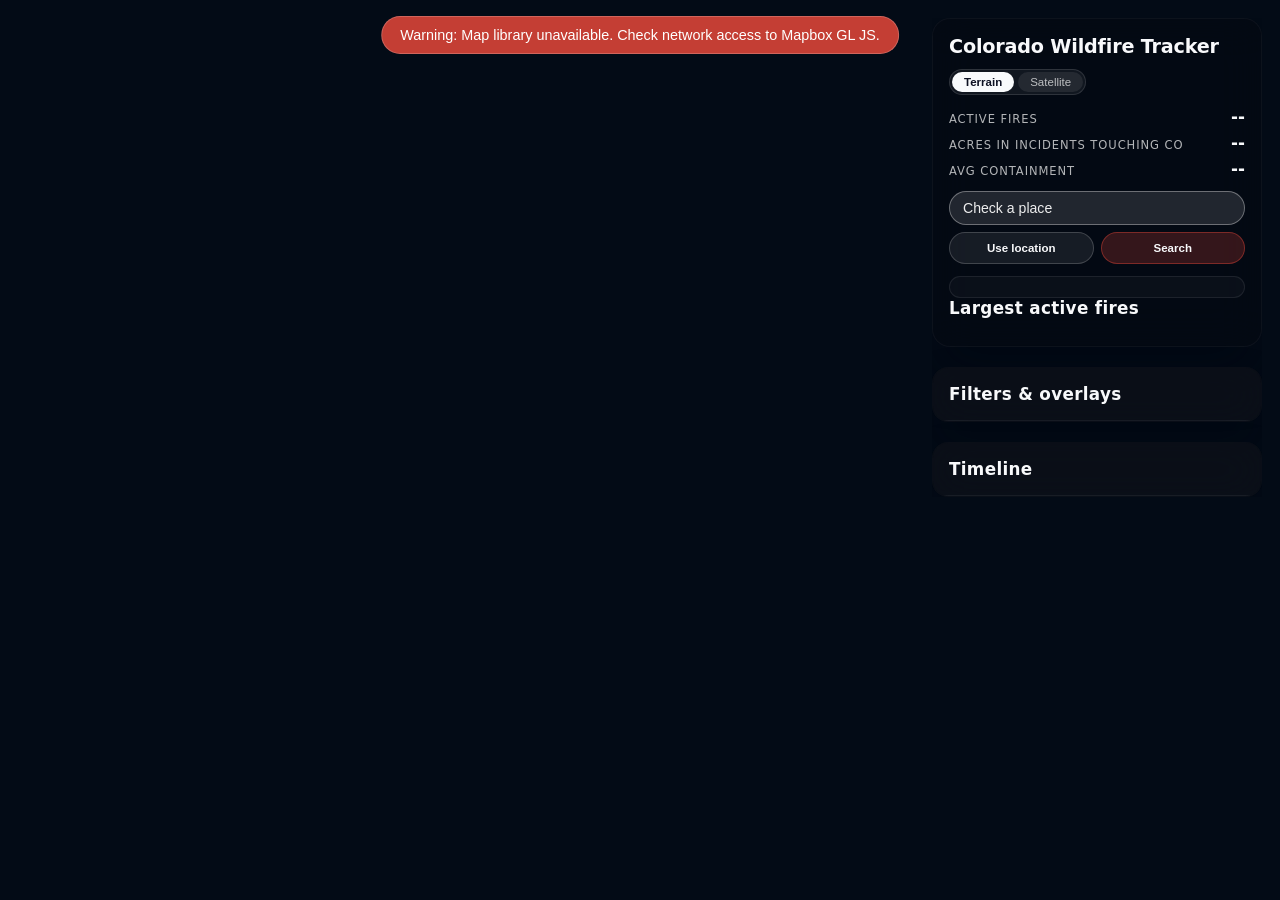
==== commit 9b8f50d2: "Improve wildfire tracker reliability" ====
--- a/index.html
+++ b/index.html
@@ -21,7 +21,7 @@
     <div id="map" role="region" aria-label="Interactive Colorado wildfire map"></div>
     <div id="loading-overlay" role="status" aria-live="polite">Loading wildfire data...</div>
     <div id="error-banner" role="alert" hidden></div>
-    <div id="last-update" aria-live="polite"></div>
+    <div id="last-update" aria-live="polite" hidden></div>
 
     <div class="hud">
         <section id="stats-panel" class="panel">
@@ -51,11 +51,11 @@
             <div class="place-tools">
                 <form id="place-search-form" class="place-search" autocomplete="off">
                     <label for="place-search-input">Check a place</label>
-                    <input id="place-search-input" name="q" type="search" placeholder="Check a place" />
+                    <input id="place-search-input" name="q" type="search" placeholder="Check a place" role="combobox" aria-controls="place-search-results" aria-expanded="false" aria-autocomplete="list" aria-haspopup="listbox" />
                     <button type="button" id="use-location" class="text-button">Use location</button>
                     <button type="submit" class="text-button">Search</button>
                 </form>
-                <div id="place-search-results" class="search-results" aria-live="polite"></div>
+                <div id="place-search-results" class="search-results" role="listbox" aria-live="polite"></div>
             </div>
 
             <div id="selected-place" class="selected-place" hidden>
--- a/assets/styles.css
+++ b/assets/styles.css
@@ -296,7 +296,8 @@
 }
 
 .result-button:hover,
-.result-button:focus {
+.result-button:focus,
+.result-button.is-active {
     background: rgba(255, 255, 255, 0.08);
 }
 
@@ -731,12 +732,7 @@
     }
 }
 
-@media (max-width: 720px) {
-    :root {
-        --panel-max-width: 100%;
-        --panel-padding: 14px;
-    }
-
+@media (max-width: 980px) {
     .hud {
         position: relative;
         width: 100%;
@@ -744,97 +740,14 @@
         top: auto;
         padding: 12px;
         gap: 12px;
-    }
-
-    .panel {
-        border-radius: 14px;
-    }
-
-    .panel h1 {
-        font-size: 1.4rem;
-        line-height: 1.2;
-    }
-
-    .panel h2 {
-        font-size: 1.05rem;
-    }
-
-    .panel p,
-    .chip-content,
-    label.select-label {
-        font-size: 0.8rem;
-    }
-
-    .mapboxgl-popup {
-        max-width: calc(100vw - 36px) !important;
-    }
-
-    .mapboxgl-popup-content {
-        max-height: 185px;
-        overflow-y: auto;
-    }
-
-    .panel-header {
-        flex-direction: column;
-        align-items: flex-start;
-        gap: 8px;
-    }
-
-    #size-filter-container {
-        display: flex;
-        flex-wrap: wrap;
-    }
-
-    .chip {
-        flex: 1 1 calc(50% - 6px);
-    }
-
-    .chip-content {
-        font-size: 0.82rem;
-        padding: 7px 9px;
-    }
-
-    label.select-label select {
-        font-size: 0.85rem;
-        padding: 7px 10px;
-    }
-
-    #timeline-panel input[type='range'] {
-        margin-top: 10px;
-    }
-
-    #map {
-        height: 55vh;
-        min-height: 280px;
-    }
-
-    .hud {
         max-height: none;
         overflow-y: visible;
     }
-}
-
-@media (max-width: 540px) {
-    .panel {
-        padding: 12px 14px;
-    }
-
-    .hud {
-        gap: 10px;
-    }
-
-    .panel h1 {
-        font-size: 1.25rem;
-    }
-
-    .panel h2 {
-        font-size: 1rem;
-    }
-}
-
-@media (max-width: 980px) {
+
     #map {
         position: relative;
+        height: 62vh;
+        min-height: 360px;
     }
 
     #last-update {
@@ -849,3 +762,90 @@
         bottom: 16px;
     }
 }
+
+@media (max-width: 720px) {
+    :root {
+        --panel-max-width: 100%;
+        --panel-padding: 14px;
+    }
+
+    .panel {
+        border-radius: 14px;
+    }
+
+    .panel h1 {
+        font-size: 1.4rem;
+        line-height: 1.2;
+    }
+
+    .panel h2 {
+        font-size: 1.05rem;
+    }
+
+    .panel p,
+    .chip-content,
+    label.select-label {
+        font-size: 0.8rem;
+    }
+
+    .mapboxgl-popup {
+        max-width: calc(100vw - 36px) !important;
+    }
+
+    .mapboxgl-popup-content {
+        max-height: 185px;
+        overflow-y: auto;
+    }
+
+    .panel-header {
+        flex-direction: column;
+        align-items: flex-start;
+        gap: 8px;
+    }
+
+    #size-filter-container {
+        display: flex;
+        flex-wrap: wrap;
+    }
+
+    .chip {
+        flex: 1 1 calc(50% - 6px);
+    }
+
+    .chip-content {
+        font-size: 0.82rem;
+        padding: 7px 9px;
+    }
+
+    label.select-label select {
+        font-size: 0.85rem;
+        padding: 7px 10px;
+    }
+
+    #timeline-panel input[type='range'] {
+        margin-top: 10px;
+    }
+
+    #map {
+        height: 55vh;
+        min-height: 280px;
+    }
+}
+
+@media (max-width: 540px) {
+    .panel {
+        padding: 12px 14px;
+    }
+
+    .hud {
+        gap: 10px;
+    }
+
+    .panel h1 {
+        font-size: 1.25rem;
+    }
+
+    .panel h2 {
+        font-size: 1rem;
+    }
+}
